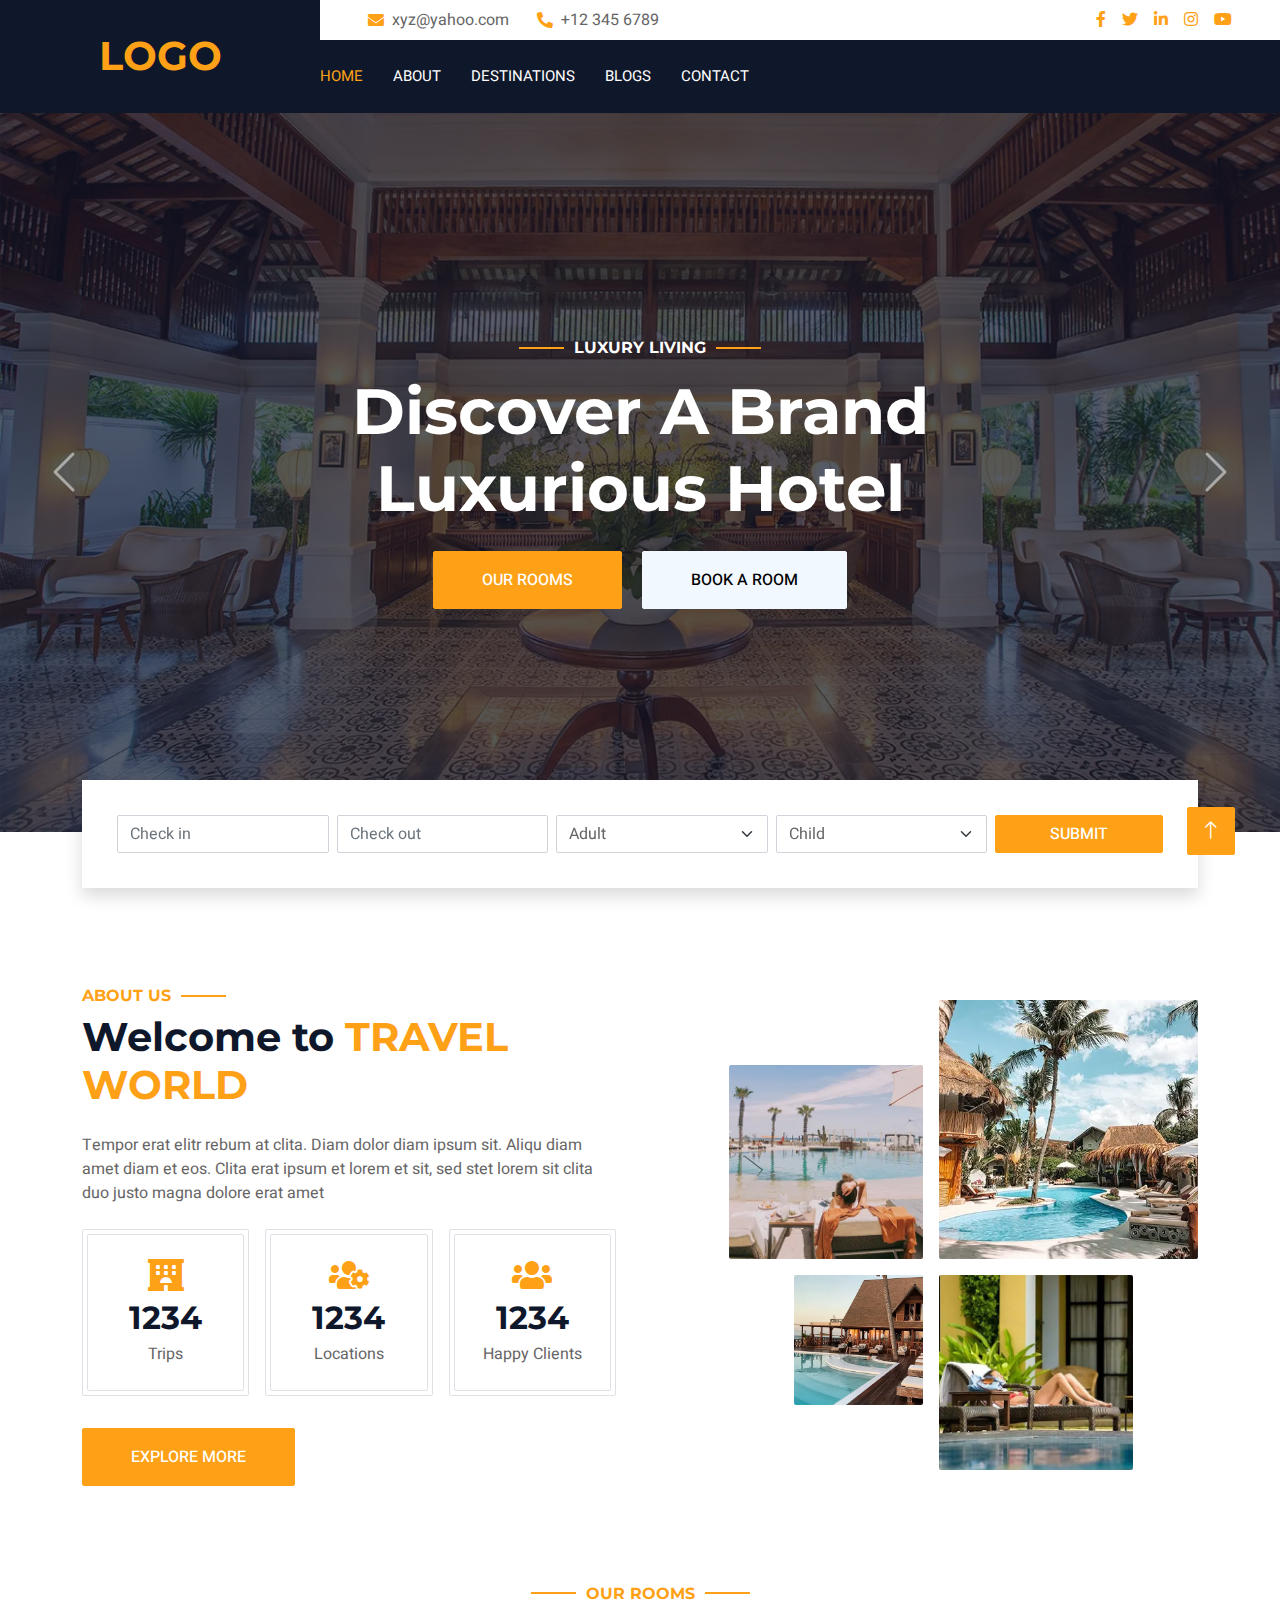
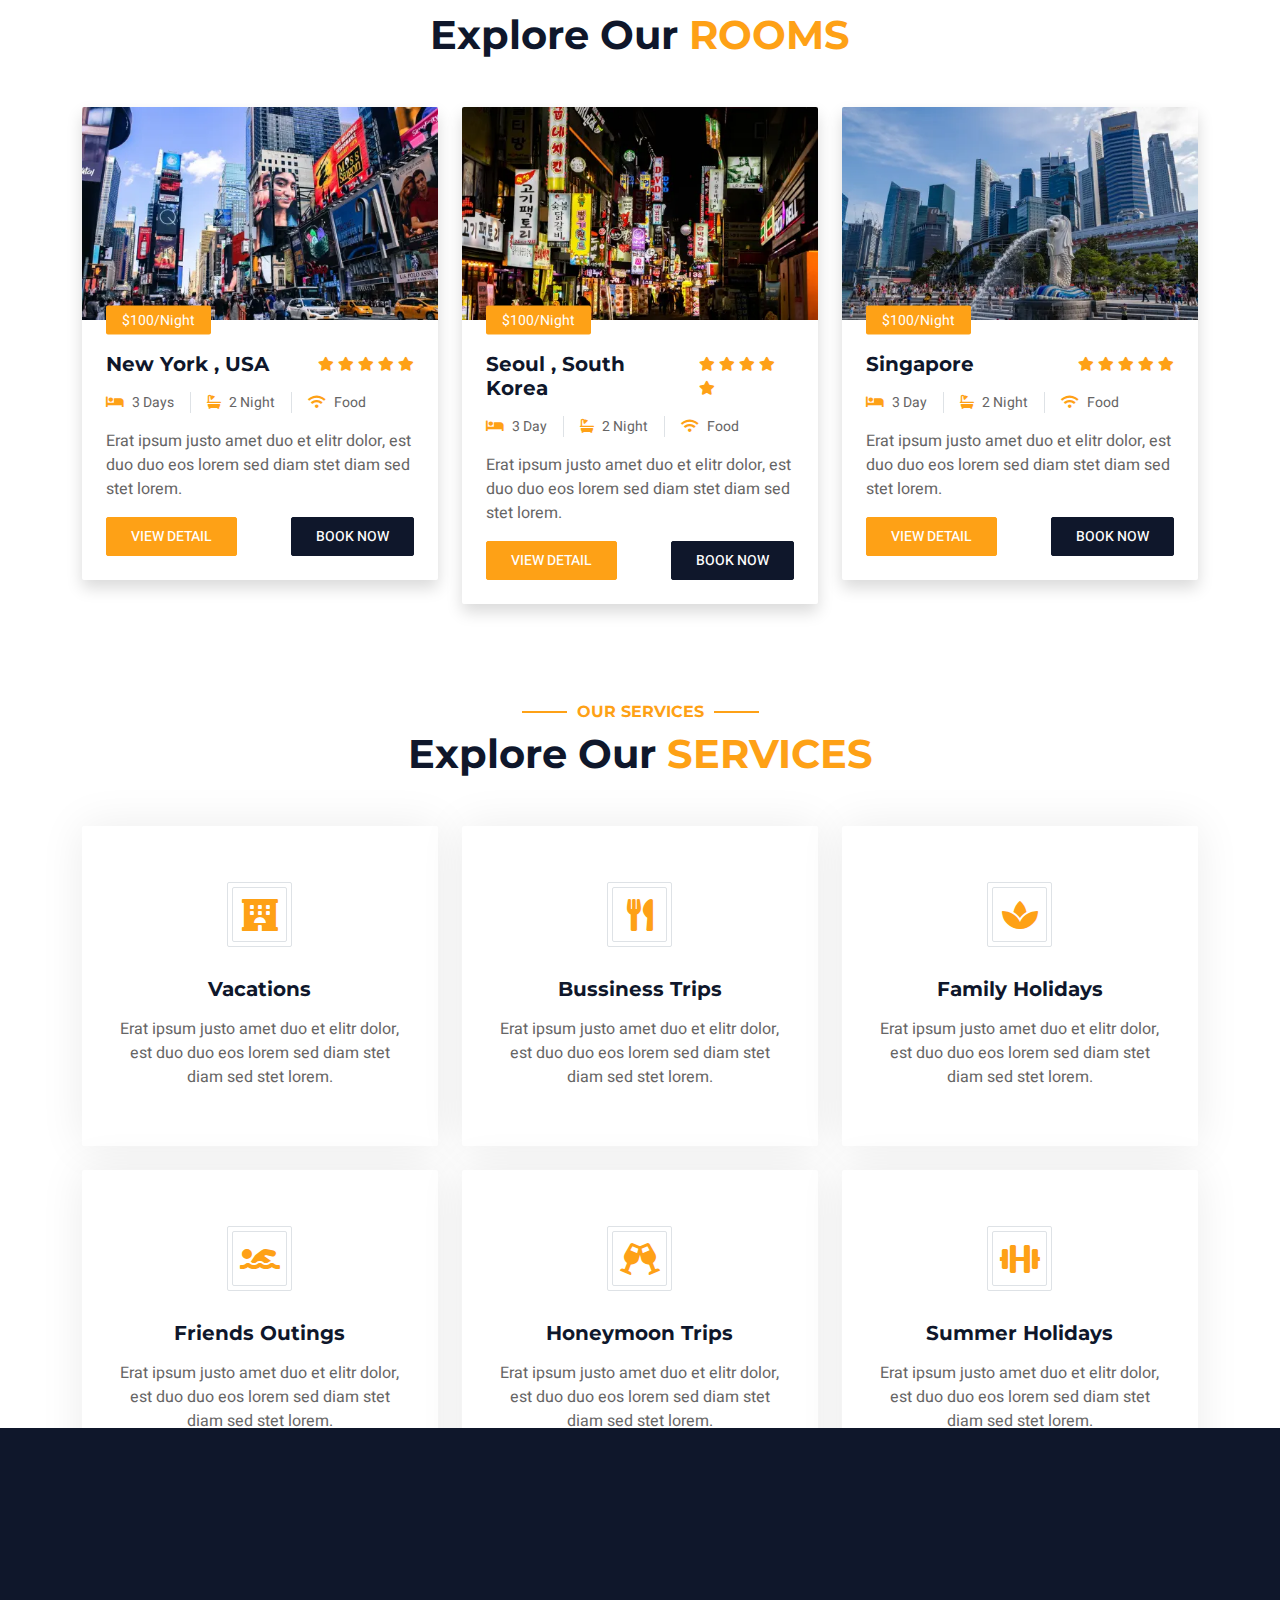
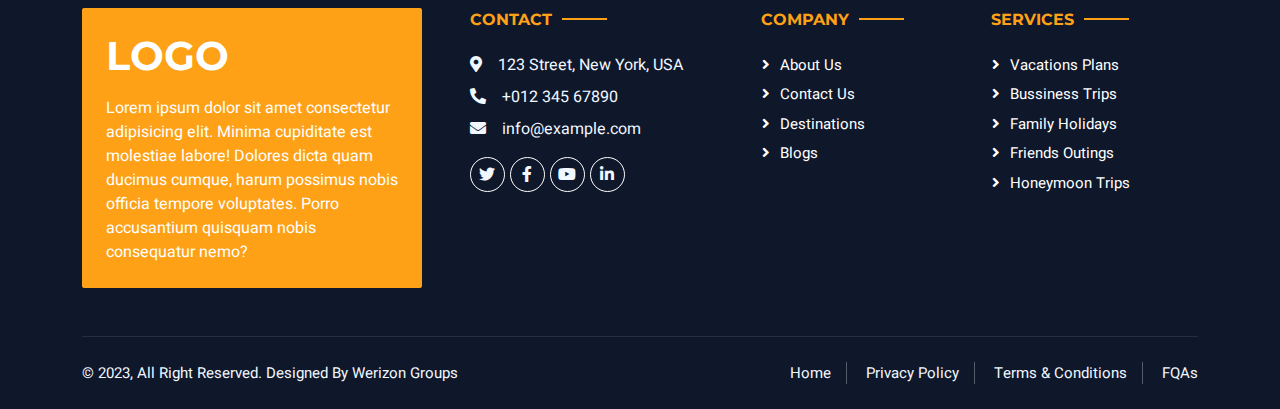
==== index.html @ a7e8c6c4 "Add files via upload" ====
<!DOCTYPE html>
<html lang="en">

<head>
    <meta charset="utf-8">
    <title>Travel-18</title>
    <meta content="width=device-width, initial-scale=1.0" name="viewport">
    <meta content="" name="keywords">
    <meta content="" name="description">

    <!-- Favicon -->
    <link href="img/favicon.ico" rel="icon">

    <!-- Google Web Fonts -->
    <link rel="preconnect" href="https://fonts.googleapis.com">
    <link rel="preconnect" href="https://fonts.gstatic.com" crossorigin>
    <link href="https://fonts.googleapis.com/css2?family=Heebo:wght@400;500;600;700&family=Montserrat:wght@400;500;600;700&display=swap" rel="stylesheet">  

    <!-- Icon Font Stylesheet -->
    <link href="https://cdnjs.cloudflare.com/ajax/libs/font-awesome/5.10.0/css/all.min.css" rel="stylesheet">
    <link href="https://cdn.jsdelivr.net/npm/bootstrap-icons@1.4.1/font/bootstrap-icons.css" rel="stylesheet">

    <!-- Libraries Stylesheet -->
    <!-- <link href="lib/animate/animate.min.css" rel="stylesheet">
    <link href="lib/owlcarousel/assets/owl.carousel.min.css" rel="stylesheet">
    <link href="lib/tempusdominus/css/tempusdominus-bootstrap-4.min.css" rel="stylesheet" /> -->

    <!-- Customized Bootstrap Stylesheet -->
    <link href="css/bootstrap.min.css" rel="stylesheet">

    <!-- Template Stylesheet -->
    <link href="css/style.css" rel="stylesheet">
</head>

<body>
    <div class="container-xxl bg-white p-0">
        <!-- Spinner Start -->
        <!-- <div id="spinner" class="show bg-white position-fixed translate-middle w-100 vh-100 top-50 start-50 d-flex align-items-center justify-content-center">
            <div class="spinner-border text-primary" style="width: 3rem; height: 3rem;" role="status">
                <span class="sr-only">Loading...</span>
            </div>
        </div> -->
        <!-- Spinner End -->

        <!-- Header Start -->
        <div class="container-fluid bg-dark px-0">
            <div class="row gx-0">
                <div class="col-lg-3 bg-dark d-none d-lg-block">
                    <a href="index.html" class="navbar-brand w-100 h-100 m-0 p-0 d-flex align-items-center justify-content-center">
                        <h1 class="m-0 text-primary text-uppercase">logo</h1>
                    </a>
                </div>
                <div class="col-lg-9">
                    <div class="row gx-0 bg-white d-none d-lg-flex">
                        <div class="col-lg-7 px-5 text-start">
                            <div class="h-100 d-inline-flex align-items-center py-2 me-4">
                                <i class="fa fa-envelope text-primary me-2"></i>
                                <p class="mb-0">xyz@yahoo.com</p>
                            </div>
                            <div class="h-100 d-inline-flex align-items-center py-2">
                                <i class="fa fa-phone-alt text-primary me-2"></i>
                                <p class="mb-0">+12 345 6789</p>
                            </div>
                        </div>
                        <div class="col-lg-5 px-5 text-end">
                            <div class="d-inline-flex align-items-center py-2">
                                <a class="me-3" href=""><i class="fab fa-facebook-f"></i></a>
                                <a class="me-3" href=""><i class="fab fa-twitter"></i></a>
                                <a class="me-3" href=""><i class="fab fa-linkedin-in"></i></a>
                                <a class="me-3" href=""><i class="fab fa-instagram"></i></a>
                                <a class="" href=""><i class="fab fa-youtube"></i></a>
                            </div>
                        </div>
                    </div>
                    <nav class="navbar navbar-expand-lg bg-dark navbar-dark p-3 p-lg-0">
                        <a href="index.html" class="navbar-brand d-block d-lg-none">
                            <h1 class="m-0 text-primary text-uppercase">Hotelier</h1>
                        </a>
                        <button type="button" class="navbar-toggler" data-bs-toggle="collapse" data-bs-target="#navbarCollapse">
                            <span class="navbar-toggler-icon"></span>
                        </button>
                        <div class="collapse navbar-collapse justify-content-between" id="navbarCollapse">
                            <div class="navbar-nav mr-auto py-0">
                                <a href="index.html" class="nav-item nav-link active">Home</a>
                                <a href="about.html" class="nav-item nav-link">About</a>
                                <a href="Destinations.html" class="nav-item nav-link">Destinations</a>
                                <a href="blogs.html" class="nav-item nav-link">Blogs</a>
                                
                                <a href="contact.html" class="nav-item nav-link">Contact</a>
                            </div>
                            
                        </div>
                    </nav>
                </div>
            </div>
        </div>
        <!-- Header End -->


        <!-- Carousel Start -->
        <div class="container-fluid p-0 mb-5">
            <div id="header-carousel" class="carousel slide" data-bs-ride="carousel">
                <div class="carousel-inner">
                    <div class="carousel-item active">
                        <img class="w-100" src="img/carousel-1.webp" alt="Image">
                        <div class="carousel-caption d-flex flex-column align-items-center justify-content-center">
                            <div class="p-3" style="max-width: 700px;">
                                <h6 class="section-title text-white text-uppercase mb-3 animated slideInDown">Luxury Living</h6>
                                <h1 class="display-3 text-white mb-4 animated slideInDown">Discover A Brand Luxurious Hotel</h1>
                                <a href="" class="btn btn-primary py-md-3 px-md-5 me-3 animated slideInLeft">Our Rooms</a>
                                <a href="" class="btn btn-light py-md-3 px-md-5 animated slideInRight">Book A Room</a>
                            </div>
                        </div>
                    </div>
                    <div class="carousel-item">
                        <img class="w-100" src="img/carousel-2.webp" alt="Image">
                        <div class="carousel-caption d-flex flex-column align-items-center justify-content-center">
                            <div class="p-3" style="max-width: 700px;">
                                <h6 class="section-title text-white text-uppercase mb-3 animated slideInDown">Luxury Living</h6>
                                <h1 class="display-3 text-white mb-4 animated slideInDown">Discover A Brand Luxurious Hotel</h1>
                                <a href="" class="btn btn-primary py-md-3 px-md-5 me-3 animated slideInLeft">Our Rooms</a>
                                <a href="" class="btn btn-light py-md-3 px-md-5 animated slideInRight">Book A Room</a>
                            </div>
                        </div>
                    </div>
                </div>
                <button class="carousel-control-prev" type="button" data-bs-target="#header-carousel"
                    data-bs-slide="prev">
                    <span class="carousel-control-prev-icon" aria-hidden="true"></span>
                    <span class="visually-hidden">Previous</span>
                </button>
                <button class="carousel-control-next" type="button" data-bs-target="#header-carousel"
                    data-bs-slide="next">
                    <span class="carousel-control-next-icon" aria-hidden="true"></span>
                    <span class="visually-hidden">Next</span>
                </button>
            </div>
        </div>
        <!-- Carousel End -->


        <!-- Booking Start -->
        <div class="container-fluid booking pb-5 wow fadeIn" data-wow-delay="0.1s">
            <div class="container">
                <div class="bg-white shadow" style="padding: 35px;">
                    <div class="row g-2">
                        <div class="col-md-10">
                            <div class="row g-2">
                                <div class="col-md-3">
                                    <div class="date" id="date1" data-target-input="nearest">
                                        <input type="text" class="form-control datetimepicker-input"
                                            placeholder="Check in" data-target="#date1" data-toggle="datetimepicker" />
                                    </div>
                                </div>
                                <div class="col-md-3">
                                    <div class="date" id="date2" data-target-input="nearest">
                                        <input type="text" class="form-control datetimepicker-input" placeholder="Check out" data-target="#date2" data-toggle="datetimepicker"/>
                                    </div>
                                </div>
                                <div class="col-md-3">
                                    <select class="form-select">
                                        <option selected>Adult</option>
                                        <option value="1">Adult 1</option>
                                        <option value="2">Adult 2</option>
                                        <option value="3">Adult 3</option>
                                    </select>
                                </div>
                                <div class="col-md-3">
                                    <select class="form-select">
                                        <option selected>Child</option>
                                        <option value="1">Child 1</option>
                                        <option value="2">Child 2</option>
                                        <option value="3">Child 3</option>
                                    </select>
                                </div>
                            </div>
                        </div>
                        <div class="col-md-2">
                            <button class="btn btn-primary w-100">Submit</button>
                        </div>
                    </div>
                </div>
            </div>
        </div>
        <!-- Booking End -->


        <!-- About Start -->
        <div class="container-xxl py-5">
            <div class="container">
                <div class="row g-5 align-items-center">
                    <div class="col-lg-6">
                        <h6 class="section-title text-start text-primary text-uppercase">About Us</h6>
                        <h1 class="mb-4">Welcome to <span class="text-primary text-uppercase">Travel World</span></h1>
                        <p class="mb-4">Tempor erat elitr rebum at clita. Diam dolor diam ipsum sit. Aliqu diam amet diam et eos. Clita erat ipsum et lorem et sit, sed stet lorem sit clita duo justo magna dolore erat amet</p>
                        <div class="row g-3 pb-4">
                            <div class="col-sm-4 wow fadeIn" data-wow-delay="0.1s">
                                <div class="border rounded p-1">
                                    <div class="border rounded text-center p-4">
                                        <i class="fa fa-hotel fa-2x text-primary mb-2"></i>
                                        <h2 class="mb-1" data-toggle="counter-up">1234</h2>
                                        <p class="mb-0">Trips</p>
                                    </div>
                                </div>
                            </div>
                            <div class="col-sm-4 wow fadeIn" data-wow-delay="0.3s">
                                <div class="border rounded p-1">
                                    <div class="border rounded text-center p-4">
                                        <i class="fa fa-users-cog fa-2x text-primary mb-2"></i>
                                        <h2 class="mb-1" data-toggle="counter-up">1234</h2>
                                        <p class="mb-0">Locations</p>
                                    </div>
                                </div>
                            </div>
                            <div class="col-sm-4 wow fadeIn" data-wow-delay="0.5s">
                                <div class="border rounded p-1">
                                    <div class="border rounded text-center p-4">
                                        <i class="fa fa-users fa-2x text-primary mb-2"></i>
                                        <h2 class="mb-1" data-toggle="counter-up">1234</h2>
                                        <p class="mb-0">Happy Clients</p>
                                    </div>
                                </div>
                            </div>
                        </div>
                        <a class="btn btn-primary py-3 px-5 mt-2" href="">Explore More</a>
                    </div>
                    <div class="col-lg-6">
                        <div class="row g-3">
                            <div class="col-6 text-end">
                                <img class="img-fluid rounded w-75 wow zoomIn" data-wow-delay="0.1s" src="img/about-1.webp" style="margin-top: 25%;">
                            </div>
                            <div class="col-6 text-start">
                                <img class="img-fluid rounded w-100 wow zoomIn" data-wow-delay="0.3s" src="img/about-2.webp">
                            </div>
                            <div class="col-6 text-end">
                                <img class="img-fluid rounded w-50 wow zoomIn" data-wow-delay="0.5s" src="img/about-3.webp">
                            </div>
                            <div class="col-6 text-start">
                                <img class="img-fluid rounded w-75 wow zoomIn" data-wow-delay="0.7s" src="img/about-4.webp">
                            </div>
                        </div>
                    </div>
                </div>
            </div>
        </div>
        <!-- About End -->


        <!-- Room Start -->
        <div class="container-xxl py-5">
            <div class="container">
                <div class="text-center wow fadeInUp" data-wow-delay="0.1s">
                    <h6 class="section-title text-center text-primary text-uppercase">Our Rooms</h6>
                    <h1 class="mb-5">Explore Our <span class="text-primary text-uppercase">Rooms</span></h1>
                </div>
                <div class="row g-4">
                    <div class="col-lg-4 col-md-6 wow fadeInUp" data-wow-delay="0.1s">
                        <div class="room-item shadow rounded overflow-hidden">
                            <div class="position-relative">
                                <img class="img-fluid" src="img/new-york.webp" alt="">
                                <small class="position-absolute start-0 top-100 translate-middle-y bg-primary text-white rounded py-1 px-3 ms-4">$100/Night</small>
                            </div>
                            <div class="p-4 mt-2">
                                <div class="d-flex justify-content-between mb-3">
                                    <h5 class="mb-0">New York , USA</h5>
                                    <div class="ps-2">
                                        <small class="fa fa-star text-primary"></small>
                                        <small class="fa fa-star text-primary"></small>
                                        <small class="fa fa-star text-primary"></small>
                                        <small class="fa fa-star text-primary"></small>
                                        <small class="fa fa-star text-primary"></small>
                                    </div>
                                </div>
                                <div class="d-flex mb-3">
                                    <small class="border-end me-3 pe-3"><i class="fa fa-bed text-primary me-2"></i>3 Days</small>
                                    <small class="border-end me-3 pe-3"><i class="fa fa-bath text-primary me-2"></i>2 Night</small>
                                    <small><i class="fa fa-wifi text-primary me-2"></i>Food</small>
                                </div>
                                <p class="text-body mb-3">Erat ipsum justo amet duo et elitr dolor, est duo duo eos lorem sed diam stet diam sed stet lorem.</p>
                                <div class="d-flex justify-content-between">
                                    <a class="btn btn-sm btn-primary rounded py-2 px-4" href="">View Detail</a>
                                    <a class="btn btn-sm btn-dark rounded py-2 px-4" href="">Book Now</a>
                                </div>
                            </div>
                        </div>
                    </div>
                    <div class="col-lg-4 col-md-6 wow fadeInUp" data-wow-delay="0.3s">
                        <div class="room-item shadow rounded overflow-hidden">
                            <div class="position-relative">
                                <img class="img-fluid" src="img/seoul.webp" alt="">
                                <small class="position-absolute start-0 top-100 translate-middle-y bg-primary text-white rounded py-1 px-3 ms-4">$100/Night</small>
                            </div>
                            <div class="p-4 mt-2">
                                <div class="d-flex justify-content-between mb-3">
                                    <h5 class="mb-0">Seoul , South Korea</h5>
                                    <div class="ps-2">
                                        <small class="fa fa-star text-primary"></small>
                                        <small class="fa fa-star text-primary"></small>
                                        <small class="fa fa-star text-primary"></small>
                                        <small class="fa fa-star text-primary"></small>
                                        <small class="fa fa-star text-primary"></small>
                                    </div>
                                </div>
                                <div class="d-flex mb-3">
                                    <small class="border-end me-3 pe-3"><i class="fa fa-bed text-primary me-2"></i>3 Day</small>
                                    <small class="border-end me-3 pe-3"><i class="fa fa-bath text-primary me-2"></i>2 Night</small>
                                    <small><i class="fa fa-wifi text-primary me-2"></i>Food</small>
                                </div>
                                <p class="text-body mb-3">Erat ipsum justo amet duo et elitr dolor, est duo duo eos lorem sed diam stet diam sed stet lorem.</p>
                                <div class="d-flex justify-content-between">
                                    <a class="btn btn-sm btn-primary rounded py-2 px-4" href="">View Detail</a>
                                    <a class="btn btn-sm btn-dark rounded py-2 px-4" href="">Book Now</a>
                                </div>
                            </div>
                        </div>
                    </div>
                    <div class="col-lg-4 col-md-6 wow fadeInUp" data-wow-delay="0.6s">
                        <div class="room-item shadow rounded overflow-hidden">
                            <div class="position-relative">
                                <img class="img-fluid" src="img/singapore.webp" alt="">
                                <small class="position-absolute start-0 top-100 translate-middle-y bg-primary text-white rounded py-1 px-3 ms-4">$100/Night</small>
                            </div>
                            <div class="p-4 mt-2">
                                <div class="d-flex justify-content-between mb-3">
                                    <h5 class="mb-0">Singapore</h5>
                                    <div class="ps-2">
                                        <small class="fa fa-star text-primary"></small>
                                        <small class="fa fa-star text-primary"></small>
                                        <small class="fa fa-star text-primary"></small>
                                        <small class="fa fa-star text-primary"></small>
                                        <small class="fa fa-star text-primary"></small>
                                    </div>
                                </div>
                                <div class="d-flex mb-3">
                                    <small class="border-end me-3 pe-3"><i class="fa fa-bed text-primary me-2"></i>3 Day</small>
                                    <small class="border-end me-3 pe-3"><i class="fa fa-bath text-primary me-2"></i>2 Night</small>
                                    <small><i class="fa fa-wifi text-primary me-2"></i>Food</small>
                                </div>
                                <p class="text-body mb-3">Erat ipsum justo amet duo et elitr dolor, est duo duo eos lorem sed diam stet diam sed stet lorem.</p>
                                <div class="d-flex justify-content-between">
                                    <a class="btn btn-sm btn-primary rounded py-2 px-4" href="">View Detail</a>
                                    <a class="btn btn-sm btn-dark rounded py-2 px-4" href="">Book Now</a>
                                </div>
                            </div>
                        </div>
                    </div>
                </div>
            </div>
        </div>
        <!-- Room End -->


        <!-- Video Start -->
        <!-- <div class="container-xxl py-5 px-0 wow zoomIn" data-wow-delay="0.1s">
            <div class="row g-0">
                <div class="col-md-6 bg-dark d-flex align-items-center">
                    <div class="p-5">
                        <h6 class="section-title text-start text-white text-uppercase mb-3">Luxury Living</h6>
                        <h1 class="text-white mb-4">Discover A Brand Luxurious Hotel</h1>
                        <p class="text-white mb-4">Tempor erat elitr rebum at clita. Diam dolor diam ipsum sit. Aliqu diam amet diam et eos. Clita erat ipsum et lorem et sit, sed stet lorem sit clita duo justo magna dolore erat amet</p>
                        <a href="" class="btn btn-primary py-md-3 px-md-5 me-3">Our Rooms</a>
                        <a href="" class="btn btn-light py-md-3 px-md-5">Book A Room</a>
                    </div>
                </div>
                <div class="col-md-6">
                    <div class="video">
                        <button type="button" class="btn-play" data-bs-toggle="modal" data-src="https://www.youtube.com/embed/DWRcNpR6Kdc" data-bs-target="#videoModal">
                            <span></span>
                        </button>
                    </div>
                </div>
            </div>
        </div> -->

        <!-- <div class="modal fade" id="videoModal" tabindex="-1" aria-labelledby="exampleModalLabel" aria-hidden="true">
            <div class="modal-dialog">
                <div class="modal-content rounded-0">
                    <div class="modal-header">
                        <h5 class="modal-title" id="exampleModalLabel">Youtube Video</h5>
                        <button type="button" class="btn-close" data-bs-dismiss="modal" aria-label="Close"></button>
                    </div>
                    <div class="modal-body">
                        16:9 aspect ratio
                        <div class="ratio ratio-16x9">
                            <iframe class="embed-responsive-item" src="" id="video" allowfullscreen allowscriptaccess="always"
                                allow="autoplay"></iframe>
                        </div>
                    </div>
                </div>
            </div>
        </div> -->
        <!-- Video Start -->


        <!-- Service Start -->
        <div class="container-xxl py-5">
            <div class="container">
                <div class="text-center wow fadeInUp" data-wow-delay="0.1s">
                    <h6 class="section-title text-center text-primary text-uppercase">Our Services</h6>
                    <h1 class="mb-5">Explore Our <span class="text-primary text-uppercase">Services</span></h1>
                </div>
                <div class="row g-4">
                    <div class="col-lg-4 col-md-6 wow fadeInUp" data-wow-delay="0.1s">
                        <a class="service-item rounded" href="">
                            <div class="service-icon bg-transparent border rounded p-1">
                                <div class="w-100 h-100 border rounded d-flex align-items-center justify-content-center">
                                    <i class="fa fa-hotel fa-2x text-primary"></i>
                                </div>
                            </div>
                            <h5 class="mb-3">Vacations</h5>
                            <p class="text-body mb-0">Erat ipsum justo amet duo et elitr dolor, est duo duo eos lorem sed diam stet diam sed stet lorem.</p>
                        </a>
                    </div>
                    <div class="col-lg-4 col-md-6 wow fadeInUp" data-wow-delay="0.2s">
                        <a class="service-item rounded" href="">
                            <div class="service-icon bg-transparent border rounded p-1">
                                <div class="w-100 h-100 border rounded d-flex align-items-center justify-content-center">
                                    <i class="fa fa-utensils fa-2x text-primary"></i>
                                </div>
                            </div>
                            <h5 class="mb-3">Bussiness Trips</h5>
                            <p class="text-body mb-0">Erat ipsum justo amet duo et elitr dolor, est duo duo eos lorem sed diam stet diam sed stet lorem.</p>
                        </a>
                    </div>
                    <div class="col-lg-4 col-md-6 wow fadeInUp" data-wow-delay="0.3s">
                        <a class="service-item rounded" href="">
                            <div class="service-icon bg-transparent border rounded p-1">
                                <div class="w-100 h-100 border rounded d-flex align-items-center justify-content-center">
                                    <i class="fa fa-spa fa-2x text-primary"></i>
                                </div>
                            </div>
                            <h5 class="mb-3">Family Holidays</h5>
                            <p class="text-body mb-0">Erat ipsum justo amet duo et elitr dolor, est duo duo eos lorem sed diam stet diam sed stet lorem.</p>
                        </a>
                    </div>
                    <div class="col-lg-4 col-md-6 wow fadeInUp" data-wow-delay="0.4s">
                        <a class="service-item rounded" href="">
                            <div class="service-icon bg-transparent border rounded p-1">
                                <div class="w-100 h-100 border rounded d-flex align-items-center justify-content-center">
                                    <i class="fa fa-swimmer fa-2x text-primary"></i>
                                </div>
                            </div>
                            <h5 class="mb-3">Friends Outings</h5>
                            <p class="text-body mb-0">Erat ipsum justo amet duo et elitr dolor, est duo duo eos lorem sed diam stet diam sed stet lorem.</p>
                        </a>
                    </div>
                    <div class="col-lg-4 col-md-6 wow fadeInUp" data-wow-delay="0.5s">
                        <a class="service-item rounded" href="">
                            <div class="service-icon bg-transparent border rounded p-1">
                                <div class="w-100 h-100 border rounded d-flex align-items-center justify-content-center">
                                    <i class="fa fa-glass-cheers fa-2x text-primary"></i>
                                </div>
                            </div>
                            <h5 class="mb-3">Honeymoon Trips</h5>
                            <p class="text-body mb-0">Erat ipsum justo amet duo et elitr dolor, est duo duo eos lorem sed diam stet diam sed stet lorem.</p>
                        </a>
                    </div>
                    <div class="col-lg-4 col-md-6 wow fadeInUp" data-wow-delay="0.6s">
                        <a class="service-item rounded" href="">
                            <div class="service-icon bg-transparent border rounded p-1">
                                <div class="w-100 h-100 border rounded d-flex align-items-center justify-content-center">
                                    <i class="fa fa-dumbbell fa-2x text-primary"></i>
                                </div>
                            </div>
                            <h5 class="mb-3">Summer Holidays</h5>
                            <p class="text-body mb-0">Erat ipsum justo amet duo et elitr dolor, est duo duo eos lorem sed diam stet diam sed stet lorem.</p>
                        </a>
                    </div>
                </div>
            </div>
        </div>
        <!-- Service End -->


        <!-- Testimonial Start -->
        <!-- <div class="container-xxl testimonial my-5 py-5 bg-dark wow zoomIn" data-wow-delay="0.1s">
            <div class="container">
                <div class="owl-carousel testimonial-carousel py-5">
                    <div class="testimonial-item position-relative bg-white rounded overflow-hidden">
                        <p>Tempor stet labore dolor clita stet diam amet ipsum dolor duo ipsum rebum stet dolor amet diam stet. Est stet ea lorem amet est kasd kasd et erat magna eos</p>
                        <div class="d-flex align-items-center">
                            <img class="img-fluid flex-shrink-0 rounded" src="img/testimonial-1.jpg" style="width: 45px; height: 45px;">
                            <div class="ps-3">
                                <h6 class="fw-bold mb-1">Client Name</h6>
                                <small>Profession</small>
                            </div>
                        </div>
                        <i class="fa fa-quote-right fa-3x text-primary position-absolute end-0 bottom-0 me-4 mb-n1"></i>
                    </div>
                    <div class="testimonial-item position-relative bg-white rounded overflow-hidden">
                        <p>Tempor stet labore dolor clita stet diam amet ipsum dolor duo ipsum rebum stet dolor amet diam stet. Est stet ea lorem amet est kasd kasd et erat magna eos</p>
                        <div class="d-flex align-items-center">
                            <img class="img-fluid flex-shrink-0 rounded" src="img/testimonial-2.jpg" style="width: 45px; height: 45px;">
                            <div class="ps-3">
                                <h6 class="fw-bold mb-1">Client Name</h6>
                                <small>Profession</small>
                            </div>
                        </div>
                        <i class="fa fa-quote-right fa-3x text-primary position-absolute end-0 bottom-0 me-4 mb-n1"></i>
                    </div>
                    <div class="testimonial-item position-relative bg-white rounded overflow-hidden">
                        <p>Tempor stet labore dolor clita stet diam amet ipsum dolor duo ipsum rebum stet dolor amet diam stet. Est stet ea lorem amet est kasd kasd et erat magna eos</p>
                        <div class="d-flex align-items-center">
                            <img class="img-fluid flex-shrink-0 rounded" src="img/testimonial-3.jpg" style="width: 45px; height: 45px;">
                            <div class="ps-3">
                                <h6 class="fw-bold mb-1">Client Name</h6>
                                <small>Profession</small>
                            </div>
                        </div>
                        <i class="fa fa-quote-right fa-3x text-primary position-absolute end-0 bottom-0 me-4 mb-n1"></i>
                    </div>
                </div>
            </div>
        </div> -->
        <!-- Testimonial End -->


        <!-- Team Start -->
        <!-- <div class="container-xxl py-5">
            <div class="container">
                <div class="text-center wow fadeInUp" data-wow-delay="0.1s">
                    <h6 class="section-title text-center text-primary text-uppercase">Our Team</h6>
                    <h1 class="mb-5">Explore Our <span class="text-primary text-uppercase">Staffs</span></h1>
                </div>
                <div class="row g-4">
                    <div class="col-lg-3 col-md-6 wow fadeInUp" data-wow-delay="0.1s">
                        <div class="rounded shadow overflow-hidden">
                            <div class="position-relative">
                                <img class="img-fluid" src="img/team-1.jpg" alt="">
                                <div class="position-absolute start-50 top-100 translate-middle d-flex align-items-center">
                                    <a class="btn btn-square btn-primary mx-1" href=""><i class="fab fa-facebook-f"></i></a>
                                    <a class="btn btn-square btn-primary mx-1" href=""><i class="fab fa-twitter"></i></a>
                                    <a class="btn btn-square btn-primary mx-1" href=""><i class="fab fa-instagram"></i></a>
                                </div>
                            </div>
                            <div class="text-center p-4 mt-3">
                                <h5 class="fw-bold mb-0">Full Name</h5>
                                <small>Designation</small>
                            </div>
                        </div>
                    </div>
                    <div class="col-lg-3 col-md-6 wow fadeInUp" data-wow-delay="0.3s">
                        <div class="rounded shadow overflow-hidden">
                            <div class="position-relative">
                                <img class="img-fluid" src="img/team-2.jpg" alt="">
                                <div class="position-absolute start-50 top-100 translate-middle d-flex align-items-center">
                                    <a class="btn btn-square btn-primary mx-1" href=""><i class="fab fa-facebook-f"></i></a>
                                    <a class="btn btn-square btn-primary mx-1" href=""><i class="fab fa-twitter"></i></a>
                                    <a class="btn btn-square btn-primary mx-1" href=""><i class="fab fa-instagram"></i></a>
                                </div>
                            </div>
                            <div class="text-center p-4 mt-3">
                                <h5 class="fw-bold mb-0">Full Name</h5>
                                <small>Designation</small>
                            </div>
                        </div>
                    </div>
                    <div class="col-lg-3 col-md-6 wow fadeInUp" data-wow-delay="0.5s">
                        <div class="rounded shadow overflow-hidden">
                            <div class="position-relative">
                                <img class="img-fluid" src="img/team-3.jpg" alt="">
                                <div class="position-absolute start-50 top-100 translate-middle d-flex align-items-center">
                                    <a class="btn btn-square btn-primary mx-1" href=""><i class="fab fa-facebook-f"></i></a>
                                    <a class="btn btn-square btn-primary mx-1" href=""><i class="fab fa-twitter"></i></a>
                                    <a class="btn btn-square btn-primary mx-1" href=""><i class="fab fa-instagram"></i></a>
                                </div>
                            </div>
                            <div class="text-center p-4 mt-3">
                                <h5 class="fw-bold mb-0">Full Name</h5>
                                <small>Designation</small>
                            </div>
                        </div>
                    </div>
                    <div class="col-lg-3 col-md-6 wow fadeInUp" data-wow-delay="0.7s">
                        <div class="rounded shadow overflow-hidden">
                            <div class="position-relative">
                                <img class="img-fluid" src="img/team-4.jpg" alt="">
                                <div class="position-absolute start-50 top-100 translate-middle d-flex align-items-center">
                                    <a class="btn btn-square btn-primary mx-1" href=""><i class="fab fa-facebook-f"></i></a>
                                    <a class="btn btn-square btn-primary mx-1" href=""><i class="fab fa-twitter"></i></a>
                                    <a class="btn btn-square btn-primary mx-1" href=""><i class="fab fa-instagram"></i></a>
                                </div>
                            </div>
                            <div class="text-center p-4 mt-3">
                                <h5 class="fw-bold mb-0">Full Name</h5>
                                <small>Designation</small>
                            </div>
                        </div>
                    </div>
                </div>
            </div>
        </div> -->
        <!-- Team End -->


        <!-- Newsletter Start -->
        <!-- <div class="container newsletter mt-5 wow fadeIn" data-wow-delay="0.1s">
            <div class="row justify-content-center">
                <div class="col-lg-10 border rounded p-1">
                    <div class="border rounded text-center p-1">
                        <div class="bg-white rounded text-center p-5">
                            <h4 class="mb-4">Subscribe Our <span class="text-primary text-uppercase">Newsletter</span></h4>
                            <div class="position-relative mx-auto" style="max-width: 400px;">
                                <input class="form-control w-100 py-3 ps-4 pe-5" type="text" placeholder="Enter your email">
                                <button type="button" class="btn btn-primary py-2 px-3 position-absolute top-0 end-0 mt-2 me-2">Submit</button>
                            </div>
                        </div>
                    </div>
                </div>
            </div>
        </div> -->
        <!-- Newsletter Start -->
        

        <!-- Footer Start -->
        <div class="container-fluid bg-dark text-light footer wow fadeIn" data-wow-delay="0.1s">
            <div class="container pb-5">
                <div class="row g-5">
                    <div class="col-md-6 col-lg-4">
                        <div class="bg-primary rounded p-4">
                            <a href="index.html"><h1 class="text-white text-uppercase mb-3">Logo</h1></a>
                            <p class="text-white mb-0">
								Lorem ipsum dolor sit amet consectetur adipisicing elit. Minima cupiditate est molestiae labore! Dolores dicta quam ducimus cumque, harum possimus nobis officia tempore voluptates. Porro accusantium quisquam nobis consequatur nemo?
							</p>
                        </div>
                    </div>
                    <div class="col-md-6 col-lg-3">
                        <h6 class="section-title text-start text-primary text-uppercase mb-4">Contact</h6>
                        <p class="mb-2"><i class="fa fa-map-marker-alt me-3"></i>123 Street, New York, USA</p>
                        <p class="mb-2"><i class="fa fa-phone-alt me-3"></i>+012 345 67890</p>
                        <p class="mb-2"><i class="fa fa-envelope me-3"></i>info@example.com</p>
                        <div class="d-flex pt-2">
                            <a class="btn btn-outline-light btn-social" href=""><i class="fab fa-twitter"></i></a>
                            <a class="btn btn-outline-light btn-social" href=""><i class="fab fa-facebook-f"></i></a>
                            <a class="btn btn-outline-light btn-social" href=""><i class="fab fa-youtube"></i></a>
                            <a class="btn btn-outline-light btn-social" href=""><i class="fab fa-linkedin-in"></i></a>
                        </div>
                    </div>
                    <div class="col-lg-5 col-md-12">
                        <div class="row gy-5 g-4">
                            <div class="col-md-6">
                                <h6 class="section-title text-start text-primary text-uppercase mb-4">Company</h6>
                                <a class="btn btn-link" href="">About Us</a>
                                <a class="btn btn-link" href="">Contact Us</a>
                                <a class="btn btn-link" href="">Destinations</a>
                                <a class="btn btn-link" href="">Blogs</a>
                            </div>
                            <div class="col-md-6">
                                <h6 class="section-title text-start text-primary text-uppercase mb-4">Services</h6>
                                <a class="btn btn-link" href="">Vacations Plans</a>
                                <a class="btn btn-link" href="">Bussiness Trips</a>
                                <a class="btn btn-link" href="">Family Holidays</a>
                                <a class="btn btn-link" href="">Friends Outings</a>
                                <a class="btn btn-link" href="">Honeymoon Trips</a>
                            </div>
                        </div>
                    </div>
                </div>
            </div>
            <div class="container">
                <div class="copyright">
                    <div class="row">
                        <div class="col-md-6 text-center text-md-start mb-3 mb-md-0">
                            &copy; 2023, All Right Reserved. 
							
							
							Designed By Werizon Groups
                        </div>
                        <div class="col-md-6 text-center text-md-end">
                            <div class="footer-menu">
                                <a href="">Home</a>
                                <a href="">Privacy Policy</a>
                                <a href="">Terms & Conditions</a>
                                <a href="">FQAs</a>
                            </div>
                        </div>
                    </div>
                </div>
            </div>
        </div>
        <!-- Footer End -->


        <!-- Back to Top -->
        <a href="#" class="btn btn-lg btn-primary btn-lg-square back-to-top"><i class="bi bi-arrow-up"></i></a>
    </div>

    <!-- JavaScript Libraries -->
    <script src="https://code.jquery.com/jquery-3.4.1.min.js"></script>
    <script src="https://cdn.jsdelivr.net/npm/bootstrap@5.0.0/dist/js/bootstrap.bundle.min.js"></script>
    <script src="lib/wow/wow.min.js"></script>
    <script src="lib/easing/easing.min.js"></script>
    <script src="lib/waypoints/waypoints.min.js"></script>
    <script src="lib/counterup/counterup.min.js"></script>
    <script src="lib/owlcarousel/owl.carousel.min.js"></script>
    <script src="lib/tempusdominus/js/moment.min.js"></script>
    <script src="lib/tempusdominus/js/moment-timezone.min.js"></script>
    <script src="lib/tempusdominus/js/tempusdominus-bootstrap-4.min.js"></script>

    <!-- Template Javascript -->
    <script src="js/main.js"></script>
</body>

</html>
---- css/style.css ----
:root {
    --primary: #FEA116;
    --light: #F1F8FF;
    --dark: #0F172B;
}

.fw-medium {
    font-weight: 500 !important;
}

.fw-semi-bold {
    font-weight: 600 !important;
}

.back-to-top {
    position: fixed;
    display: none;
    right: 45px;
    bottom: 45px;
    z-index: 99;
}


/*** Spinner ***/
#spinner {
    opacity: 0;
    visibility: hidden;
    transition: opacity .5s ease-out, visibility 0s linear .5s;
    z-index: 99999;
}

#spinner.show {
    transition: opacity .5s ease-out, visibility 0s linear 0s;
    visibility: visible;
    opacity: 1;
}


/*** Button ***/
.btn {
    font-weight: 500;
    text-transform: uppercase;
    transition: .5s;
}

.btn.btn-primary,
.btn.btn-secondary {
    color: #FFFFFF;
}

.btn-square {
    width: 38px;
    height: 38px;
}

.btn-sm-square {
    width: 32px;
    height: 32px;
}

.btn-lg-square {
    width: 48px;
    height: 48px;
}

.btn-square,
.btn-sm-square,
.btn-lg-square {
    padding: 0;
    display: flex;
    align-items: center;
    justify-content: center;
    font-weight: normal;
    border-radius: 2px;
}


/*** Navbar ***/
.navbar-dark .navbar-nav .nav-link {
    margin-right: 30px;
    padding: 25px 0;
    color: #FFFFFF;
    font-size: 15px;
    text-transform: uppercase;
    outline: none;
}

.navbar-dark .navbar-nav .nav-link:hover,
.navbar-dark .navbar-nav .nav-link.active {
    color: var(--primary);
}

@media (max-width: 991.98px) {
    .navbar-dark .navbar-nav .nav-link  {
        margin-right: 0;
        padding: 10px 0;
    }
}


/*** Header ***/
.carousel-caption {
    top: 0;
    left: 0;
    right: 0;
    bottom: 0;
    background: rgba(15, 23, 43, .7);
    z-index: 1;
}

.carousel-control-prev,
.carousel-control-next {
    width: 10%;
}

.carousel-control-prev-icon,
.carousel-control-next-icon {
    width: 3rem;
    height: 3rem;
}

@media (max-width: 768px) {
    #header-carousel .carousel-item {
        position: relative;
        min-height: 450px;
    }
    
    #header-carousel .carousel-item img {
        position: absolute;
        width: 100%;
        height: 100%;
        object-fit: cover;
    }
}

.page-header {
    background-position: center center;
    background-repeat: no-repeat;
    background-size: cover;
}

.page-header-inner {
    background: rgba(15, 23, 43, .7);
}

.breadcrumb-item + .breadcrumb-item::before {
    color: var(--light);
}

.booking {
    position: relative;
    margin-top: -100px !important;
    z-index: 1;
}


/*** Section Title ***/
.section-title {
    position: relative;
    display: inline-block;
}

.section-title::before {
    position: absolute;
    content: "";
    width: 45px;
    height: 2px;
    top: 50%;
    left: -55px;
    margin-top: -1px;
    background: var(--primary);
}

.section-title::after {
    position: absolute;
    content: "";
    width: 45px;
    height: 2px;
    top: 50%;
    right: -55px;
    margin-top: -1px;
    background: var(--primary);
}

.section-title.text-start::before,
.section-title.text-end::after {
    display: none;
}


/*** Service ***/
.service-item {
    height: 320px;
    padding: 30px;
    display: flex;
    flex-direction: column;
    justify-content: center;
    text-align: center;
    background: #FFFFFF;
    box-shadow: 0 0 45px rgba(0, 0, 0, .08);
    transition: .5s;
}

.service-item:hover {
    background: var(--primary);
}

.service-item .service-icon {
    margin: 0 auto 30px auto;
    width: 65px;
    height: 65px;
    transition: .5s;
}

.service-item i,
.service-item h5,
.service-item p {
    transition: .5s;
}

.service-item:hover i,
.service-item:hover h5,
.service-item:hover p {
    color: #FFFFFF !important;
}


/*** Youtube Video ***/
.video {
    position: relative;
    height: 100%;
    min-height: 500px;
    background: linear-gradient(rgba(15, 23, 43, .1), rgba(15, 23, 43, .1)), url(../img/video.jpg);
    background-position: center center;
    background-repeat: no-repeat;
    background-size: cover;
}

.video .btn-play {
    position: absolute;
    z-index: 3;
    top: 50%;
    left: 50%;
    transform: translateX(-50%) translateY(-50%);
    box-sizing: content-box;
    display: block;
    width: 32px;
    height: 44px;
    border-radius: 50%;
    border: none;
    outline: none;
    padding: 18px 20px 18px 28px;
}

.video .btn-play:before {
    content: "";
    position: absolute;
    z-index: 0;
    left: 50%;
    top: 50%;
    transform: translateX(-50%) translateY(-50%);
    display: block;
    width: 100px;
    height: 100px;
    background: var(--primary);
    border-radius: 50%;
    animation: pulse-border 1500ms ease-out infinite;
}

.video .btn-play:after {
    content: "";
    position: absolute;
    z-index: 1;
    left: 50%;
    top: 50%;
    transform: translateX(-50%) translateY(-50%);
    display: block;
    width: 100px;
    height: 100px;
    background: var(--primary);
    border-radius: 50%;
    transition: all 200ms;
}

.video .btn-play img {
    position: relative;
    z-index: 3;
    max-width: 100%;
    width: auto;
    height: auto;
}

.video .btn-play span {
    display: block;
    position: relative;
    z-index: 3;
    width: 0;
    height: 0;
    border-left: 32px solid var(--dark);
    border-top: 22px solid transparent;
    border-bottom: 22px solid transparent;
}

@keyframes pulse-border {
    0% {
        transform: translateX(-50%) translateY(-50%) translateZ(0) scale(1);
        opacity: 1;
    }

    100% {
        transform: translateX(-50%) translateY(-50%) translateZ(0) scale(1.5);
        opacity: 0;
    }
}

#videoModal {
    z-index: 99999;
}

#videoModal .modal-dialog {
    position: relative;
    max-width: 800px;
    margin: 60px auto 0 auto;
}

#videoModal .modal-body {
    position: relative;
    padding: 0px;
}

#videoModal .close {
    position: absolute;
    width: 30px;
    height: 30px;
    right: 0px;
    top: -30px;
    z-index: 999;
    font-size: 30px;
    font-weight: normal;
    color: #FFFFFF;
    background: #000000;
    opacity: 1;
}


/*** Testimonial ***/
.testimonial {
    background: linear-gradient(rgba(15, 23, 43, .7), rgba(15, 23, 43, .7)), url(../img/carousel-2.jpg);
    background-position: center center;
    background-repeat: no-repeat;
    background-size: cover;
}

.testimonial-carousel {
    padding-left: 65px;
    padding-right: 65px;
}

.testimonial-carousel .testimonial-item {
    padding: 30px;
}

.testimonial-carousel .owl-nav {
    position: absolute;
    width: 100%;
    height: 40px;
    top: calc(50% - 20px);
    left: 0;
    display: flex;
    justify-content: space-between;
    z-index: 1;
}

.testimonial-carousel .owl-nav .owl-prev,
.testimonial-carousel .owl-nav .owl-next {
    position: relative;
    width: 40px;
    height: 40px;
    display: flex;
    align-items: center;
    justify-content: center;
    color: #FFFFFF;
    background: var(--primary);
    border-radius: 2px;
    font-size: 18px;
    transition: .5s;
}

.testimonial-carousel .owl-nav .owl-prev:hover,
.testimonial-carousel .owl-nav .owl-next:hover {
    color: var(--primary);
    background: #FFFFFF;
}


/*** Team ***/
.team-item,
.team-item .bg-primary,
.team-item .bg-primary i {
    transition: .5s;
}

.team-item:hover {
    border-color: var(--secondary) !important;
}

.team-item:hover .bg-primary {
    background: var(--secondary) !important;
}

.team-item:hover .bg-primary i {
    color: var(--secondary) !important;
}


/*** Footer ***/
.newsletter {
    position: relative;
    z-index: 1;
}

.footer {
    position: relative;
    margin-top: -110px;
    padding-top: 180px;
}

.footer .btn.btn-social {
    margin-right: 5px;
    width: 35px;
    height: 35px;
    display: flex;
    align-items: center;
    justify-content: center;
    color: var(--light);
    border: 1px solid #FFFFFF;
    border-radius: 35px;
    transition: .3s;
}

.footer .btn.btn-social:hover {
    color: var(--primary);
}

.footer .btn.btn-link {
    display: block;
    margin-bottom: 5px;
    padding: 0;
    text-align: left;
    color: #FFFFFF;
    font-size: 15px;
    font-weight: normal;
    text-transform: capitalize;
    transition: .3s;
}

.footer .btn.btn-link::before {
    position: relative;
    content: "\f105";
    font-family: "Font Awesome 5 Free";
    font-weight: 900;
    margin-right: 10px;
}

.footer .btn.btn-link:hover {
    letter-spacing: 1px;
    box-shadow: none;
}

.footer .copyright {
    padding: 25px 0;
    font-size: 15px;
    border-top: 1px solid rgba(256, 256, 256, .1);
}

.footer .copyright a {
    color: var(--light);
}

.footer .footer-menu a {
    margin-right: 15px;
    padding-right: 15px;
    border-right: 1px solid rgba(255, 255, 255, .3);
}

.footer .footer-menu a:last-child {
    margin-right: 0;
    padding-right: 0;
    border-right: none;
}
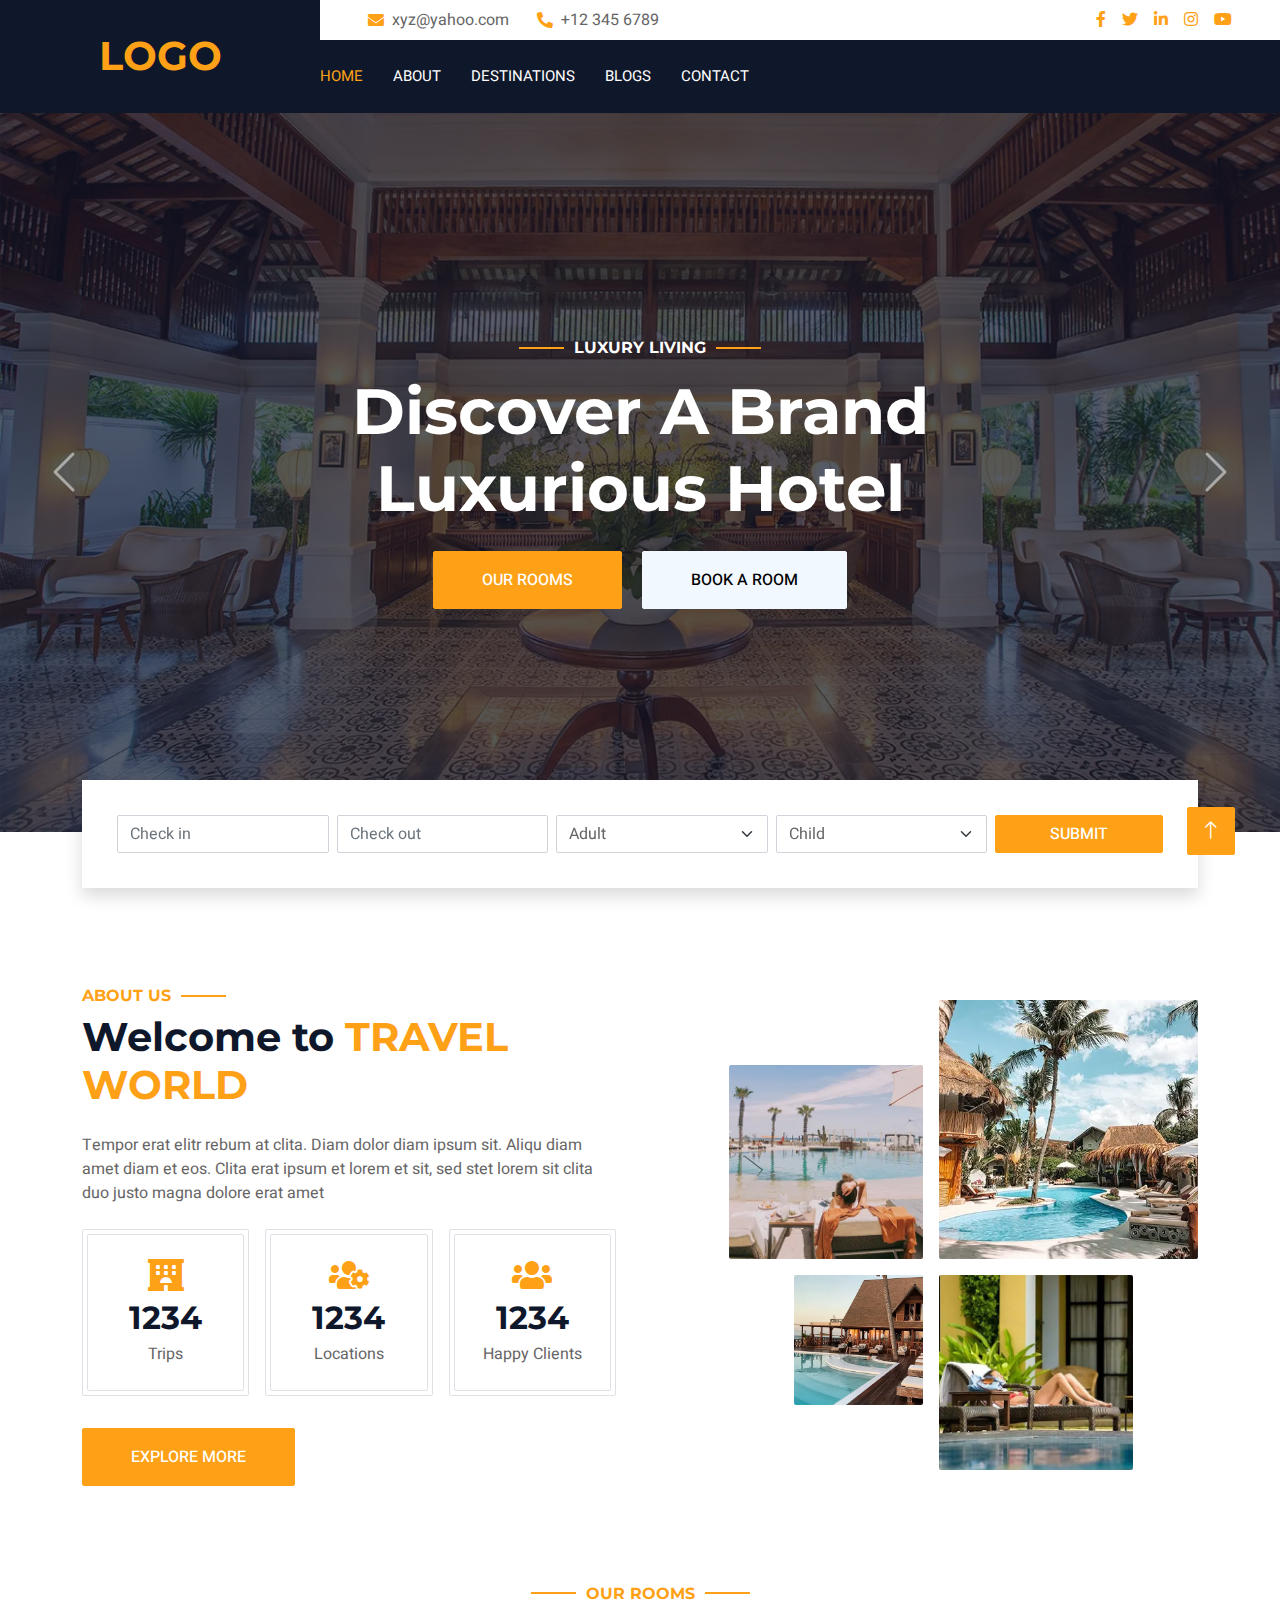
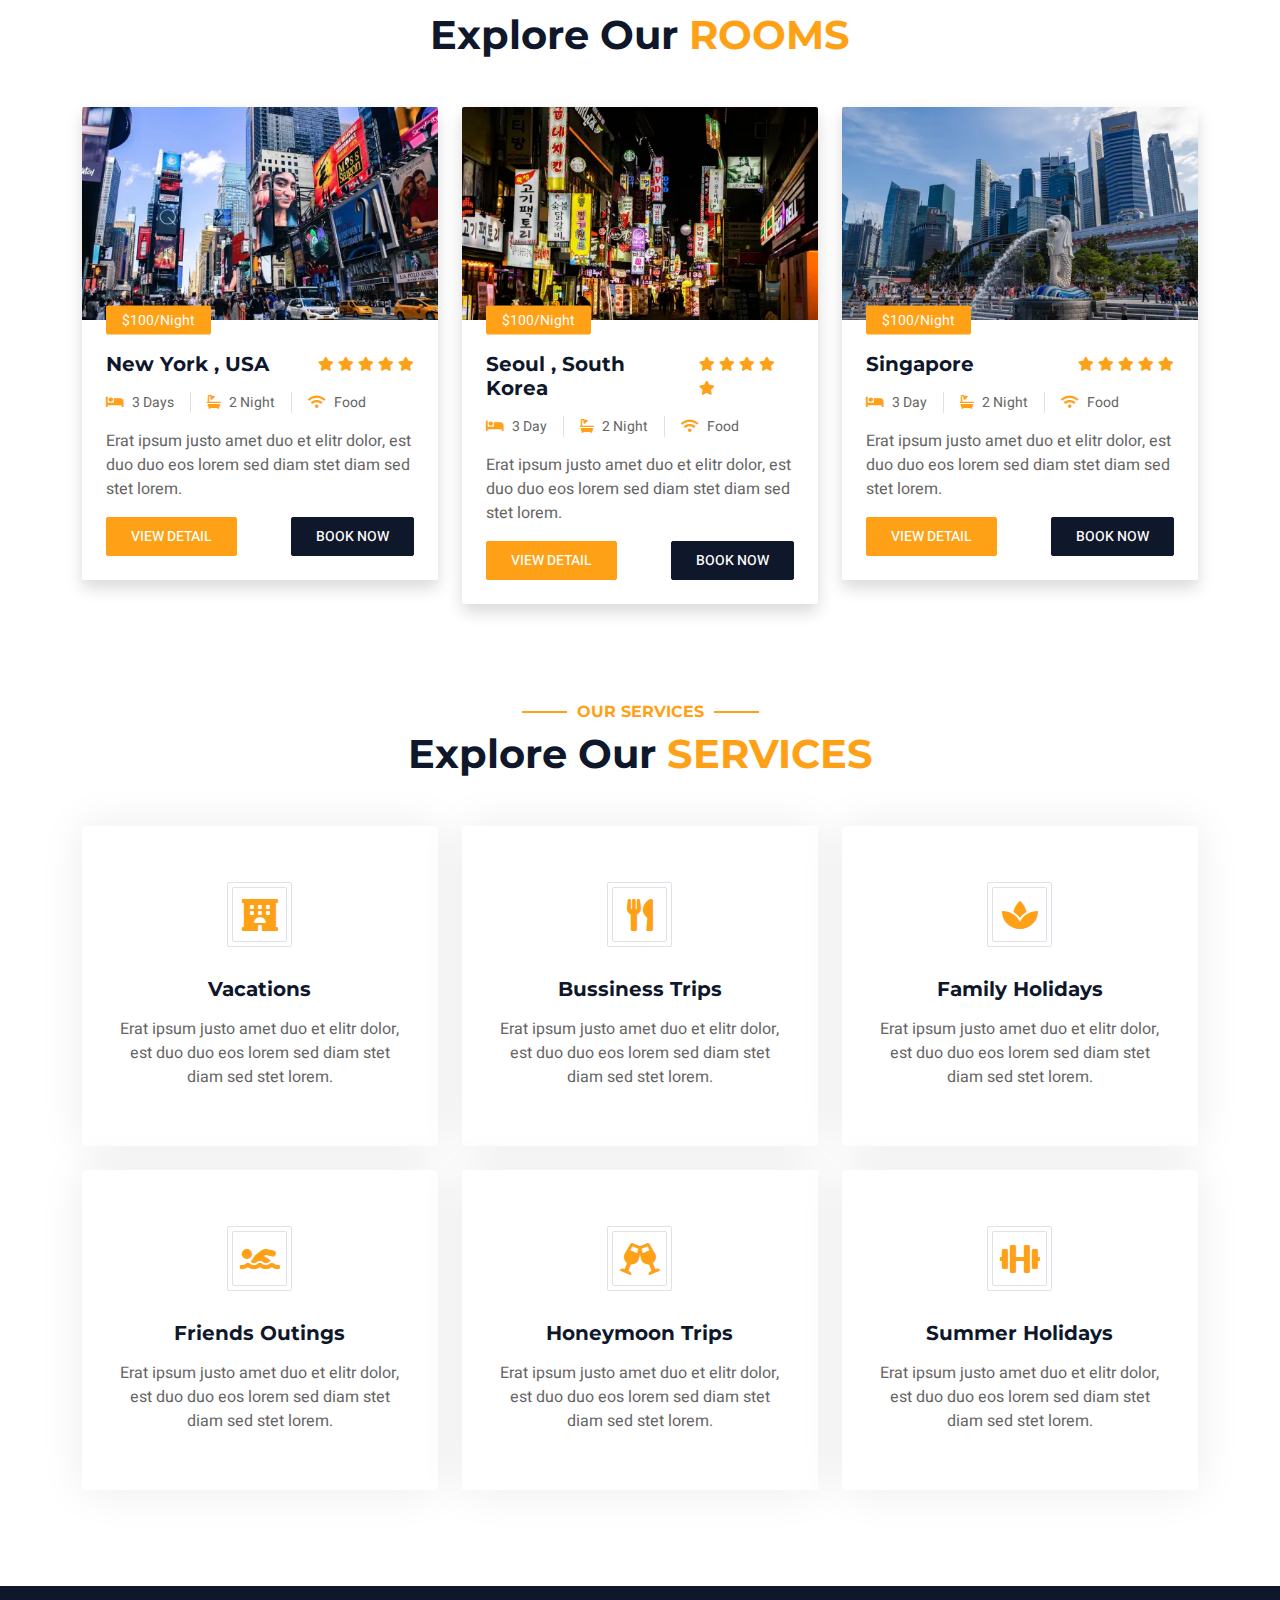
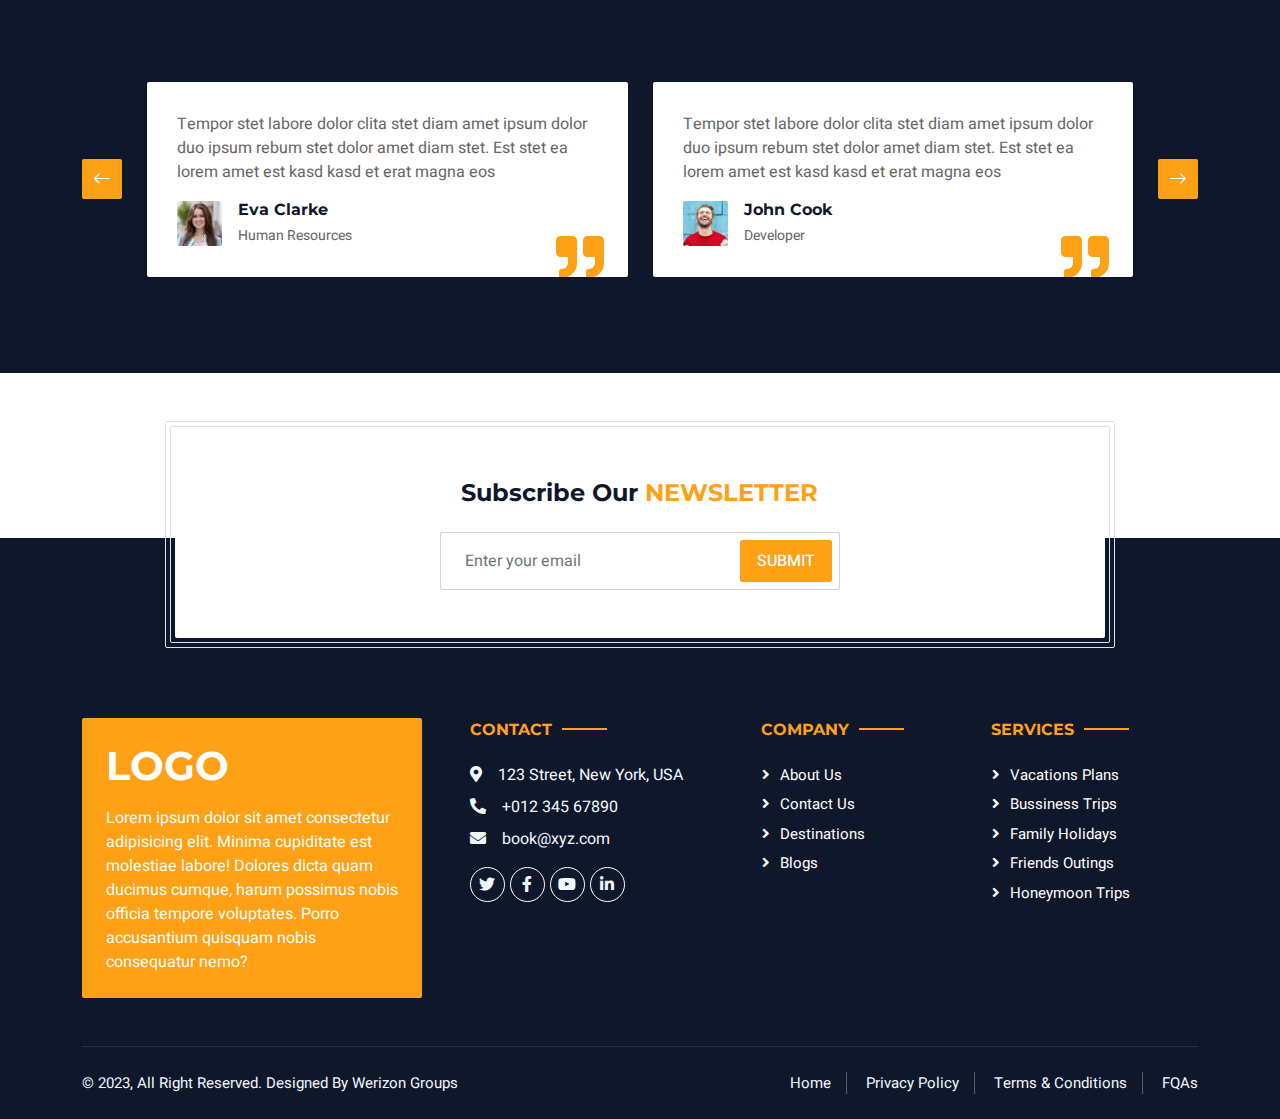
==== commit fd6a38e8: "Add files via upload" ====
--- a/index.html
+++ b/index.html
@@ -8,8 +8,7 @@
     <meta content="" name="keywords">
     <meta content="" name="description">
 
-    <!-- Favicon -->
-    <link href="img/favicon.ico" rel="icon">
+   
 
     <!-- Google Web Fonts -->
     <link rel="preconnect" href="https://fonts.googleapis.com">
@@ -21,9 +20,9 @@
     <link href="https://cdn.jsdelivr.net/npm/bootstrap-icons@1.4.1/font/bootstrap-icons.css" rel="stylesheet">
 
     <!-- Libraries Stylesheet -->
-    <!-- <link href="lib/animate/animate.min.css" rel="stylesheet">
-    <link href="lib/owlcarousel/assets/owl.carousel.min.css" rel="stylesheet">
-    <link href="lib/tempusdominus/css/tempusdominus-bootstrap-4.min.css" rel="stylesheet" /> -->
+    <link href="lib/animate/animate.min.css" rel="stylesheet">
+    <link href="js/owlcarousel/assets/owl.carousel.min.css" rel="stylesheet">
+    <link href="js/tempusdominus/css/tempusdominus-bootstrap-4.min.css" rel="stylesheet" />
 
     <!-- Customized Bootstrap Stylesheet -->
     <link href="css/bootstrap.min.css" rel="stylesheet">
@@ -473,16 +472,16 @@
 
 
         <!-- Testimonial Start -->
-        <!-- <div class="container-xxl testimonial my-5 py-5 bg-dark wow zoomIn" data-wow-delay="0.1s">
+        <div class="container-xxl testimonial my-5 py-5 bg-dark wow zoomIn" data-wow-delay="0.1s">
             <div class="container">
                 <div class="owl-carousel testimonial-carousel py-5">
                     <div class="testimonial-item position-relative bg-white rounded overflow-hidden">
                         <p>Tempor stet labore dolor clita stet diam amet ipsum dolor duo ipsum rebum stet dolor amet diam stet. Est stet ea lorem amet est kasd kasd et erat magna eos</p>
                         <div class="d-flex align-items-center">
-                            <img class="img-fluid flex-shrink-0 rounded" src="img/testimonial-1.jpg" style="width: 45px; height: 45px;">
+                            <img class="img-fluid flex-shrink-0 rounded" src="img/testimonial-1.webp" style="width: 45px; height: 45px;">
                             <div class="ps-3">
-                                <h6 class="fw-bold mb-1">Client Name</h6>
-                                <small>Profession</small>
+                                <h6 class="fw-bold mb-1">Eva Clarke</h6>
+                                <small>Human Resources</small>
                             </div>
                         </div>
                         <i class="fa fa-quote-right fa-3x text-primary position-absolute end-0 bottom-0 me-4 mb-n1"></i>
@@ -490,10 +489,10 @@
                     <div class="testimonial-item position-relative bg-white rounded overflow-hidden">
                         <p>Tempor stet labore dolor clita stet diam amet ipsum dolor duo ipsum rebum stet dolor amet diam stet. Est stet ea lorem amet est kasd kasd et erat magna eos</p>
                         <div class="d-flex align-items-center">
-                            <img class="img-fluid flex-shrink-0 rounded" src="img/testimonial-2.jpg" style="width: 45px; height: 45px;">
+                            <img class="img-fluid flex-shrink-0 rounded" src="img/testimonial-2.webp" style="width: 45px; height: 45px;">
                             <div class="ps-3">
-                                <h6 class="fw-bold mb-1">Client Name</h6>
-                                <small>Profession</small>
+                                <h6 class="fw-bold mb-1">John Cook</h6>
+                                <small>Developer</small>
                             </div>
                         </div>
                         <i class="fa fa-quote-right fa-3x text-primary position-absolute end-0 bottom-0 me-4 mb-n1"></i>
@@ -501,17 +500,17 @@
                     <div class="testimonial-item position-relative bg-white rounded overflow-hidden">
                         <p>Tempor stet labore dolor clita stet diam amet ipsum dolor duo ipsum rebum stet dolor amet diam stet. Est stet ea lorem amet est kasd kasd et erat magna eos</p>
                         <div class="d-flex align-items-center">
-                            <img class="img-fluid flex-shrink-0 rounded" src="img/testimonial-3.jpg" style="width: 45px; height: 45px;">
+                            <img class="img-fluid flex-shrink-0 rounded" src="img/testimonial-3.webp" style="width: 45px; height: 45px;">
                             <div class="ps-3">
-                                <h6 class="fw-bold mb-1">Client Name</h6>
-                                <small>Profession</small>
+                                <h6 class="fw-bold mb-1">Jacob Martin</h6>
+                                <small>SEO</small>
                             </div>
                         </div>
                         <i class="fa fa-quote-right fa-3x text-primary position-absolute end-0 bottom-0 me-4 mb-n1"></i>
                     </div>
                 </div>
             </div>
-        </div> -->
+        </div>
         <!-- Testimonial End -->
 
 
@@ -594,7 +593,7 @@
 
 
         <!-- Newsletter Start -->
-        <!-- <div class="container newsletter mt-5 wow fadeIn" data-wow-delay="0.1s">
+        <div class="container newsletter mt-5 wow fadeIn" data-wow-delay="0.1s">
             <div class="row justify-content-center">
                 <div class="col-lg-10 border rounded p-1">
                     <div class="border rounded text-center p-1">
@@ -608,7 +607,7 @@
                     </div>
                 </div>
             </div>
-        </div> -->
+        </div>
         <!-- Newsletter Start -->
         
 
@@ -628,7 +627,7 @@
                         <h6 class="section-title text-start text-primary text-uppercase mb-4">Contact</h6>
                         <p class="mb-2"><i class="fa fa-map-marker-alt me-3"></i>123 Street, New York, USA</p>
                         <p class="mb-2"><i class="fa fa-phone-alt me-3"></i>+012 345 67890</p>
-                        <p class="mb-2"><i class="fa fa-envelope me-3"></i>info@example.com</p>
+                        <p class="mb-2"><i class="fa fa-envelope me-3"></i>book@xyz.com</p>
                         <div class="d-flex pt-2">
                             <a class="btn btn-outline-light btn-social" href=""><i class="fab fa-twitter"></i></a>
                             <a class="btn btn-outline-light btn-social" href=""><i class="fab fa-facebook-f"></i></a>
@@ -692,10 +691,10 @@
     <script src="lib/easing/easing.min.js"></script>
     <script src="lib/waypoints/waypoints.min.js"></script>
     <script src="lib/counterup/counterup.min.js"></script>
-    <script src="lib/owlcarousel/owl.carousel.min.js"></script>
-    <script src="lib/tempusdominus/js/moment.min.js"></script>
-    <script src="lib/tempusdominus/js/moment-timezone.min.js"></script>
-    <script src="lib/tempusdominus/js/tempusdominus-bootstrap-4.min.js"></script>
+    <script src="js/owlcarousel/owl.carousel.min.js"></script>
+    <script src="js/tempusdominus/js/moment.min.js"></script>
+    <script src="js/tempusdominus/js/moment-timezone.min.js"></script>
+    <script src="js/tempusdominus/js/tempusdominus-bootstrap-4.min.js"></script>
 
     <!-- Template Javascript -->
     <script src="js/main.js"></script>
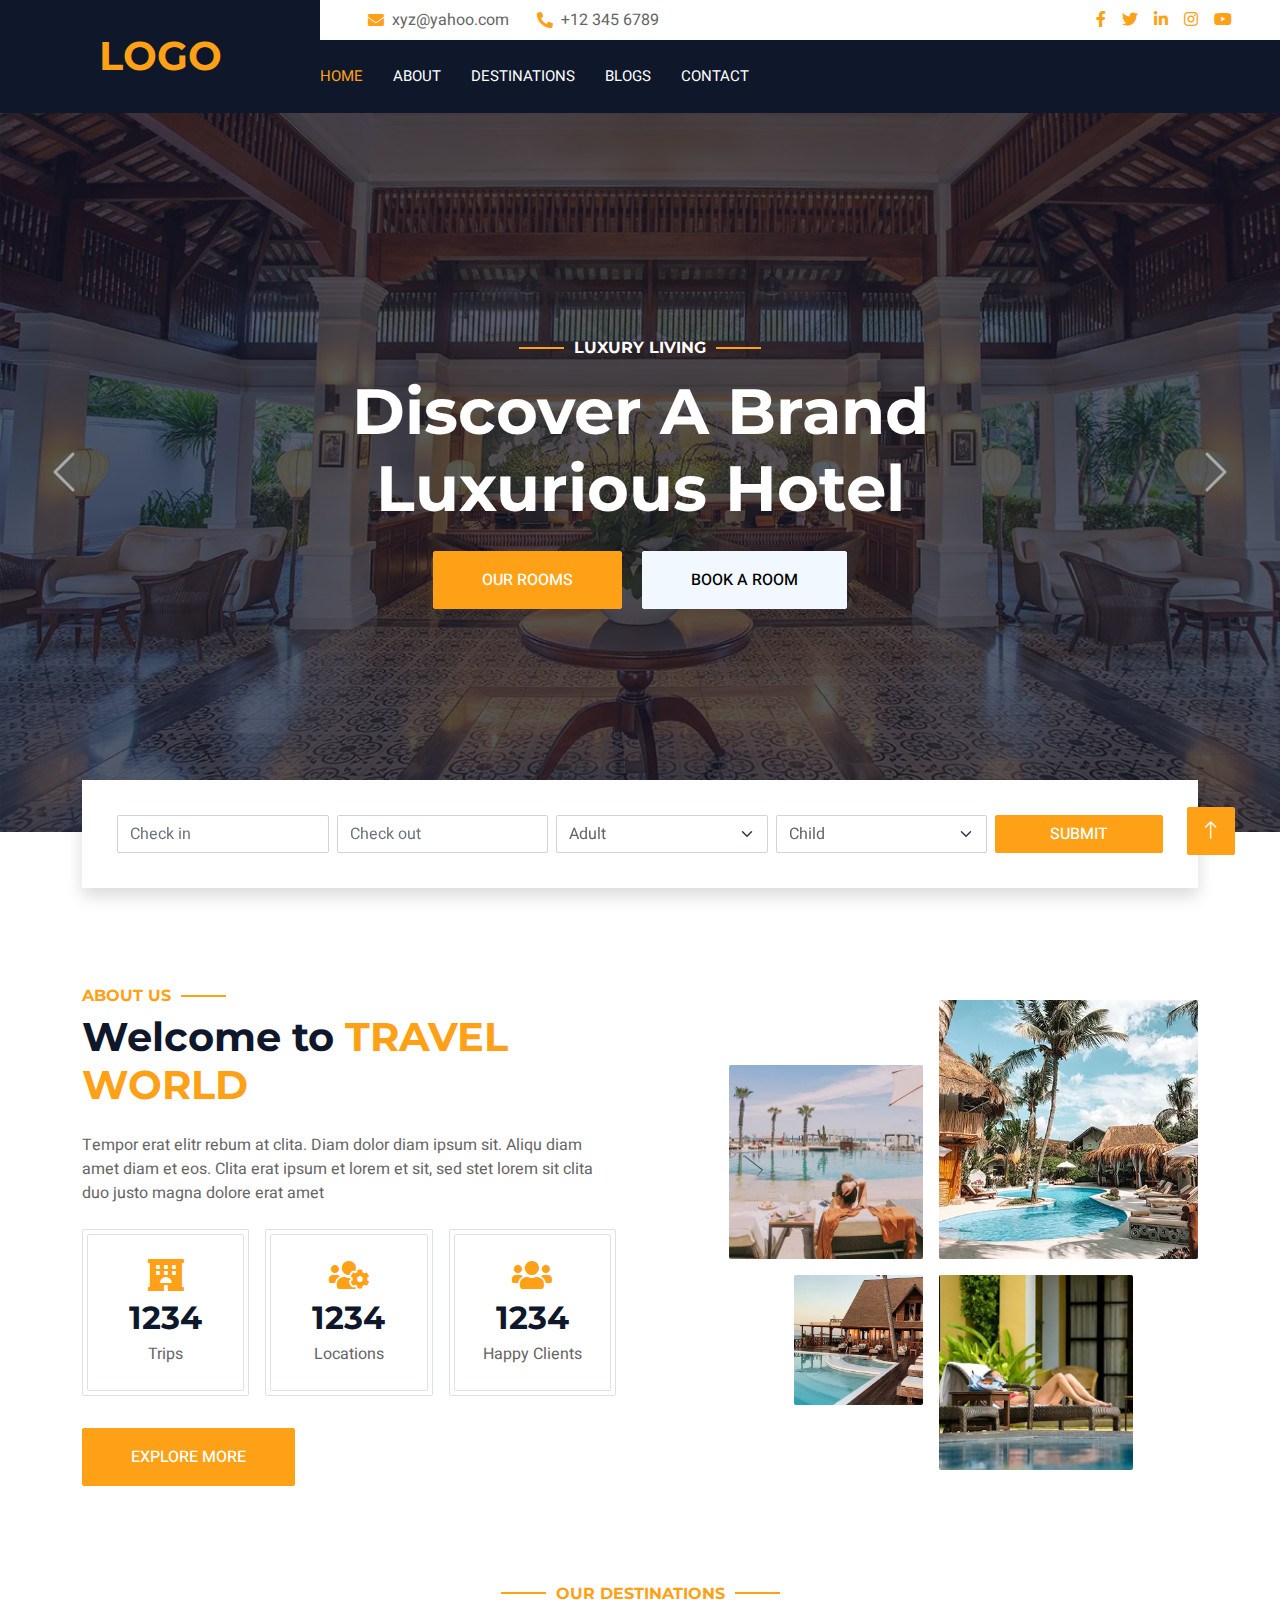
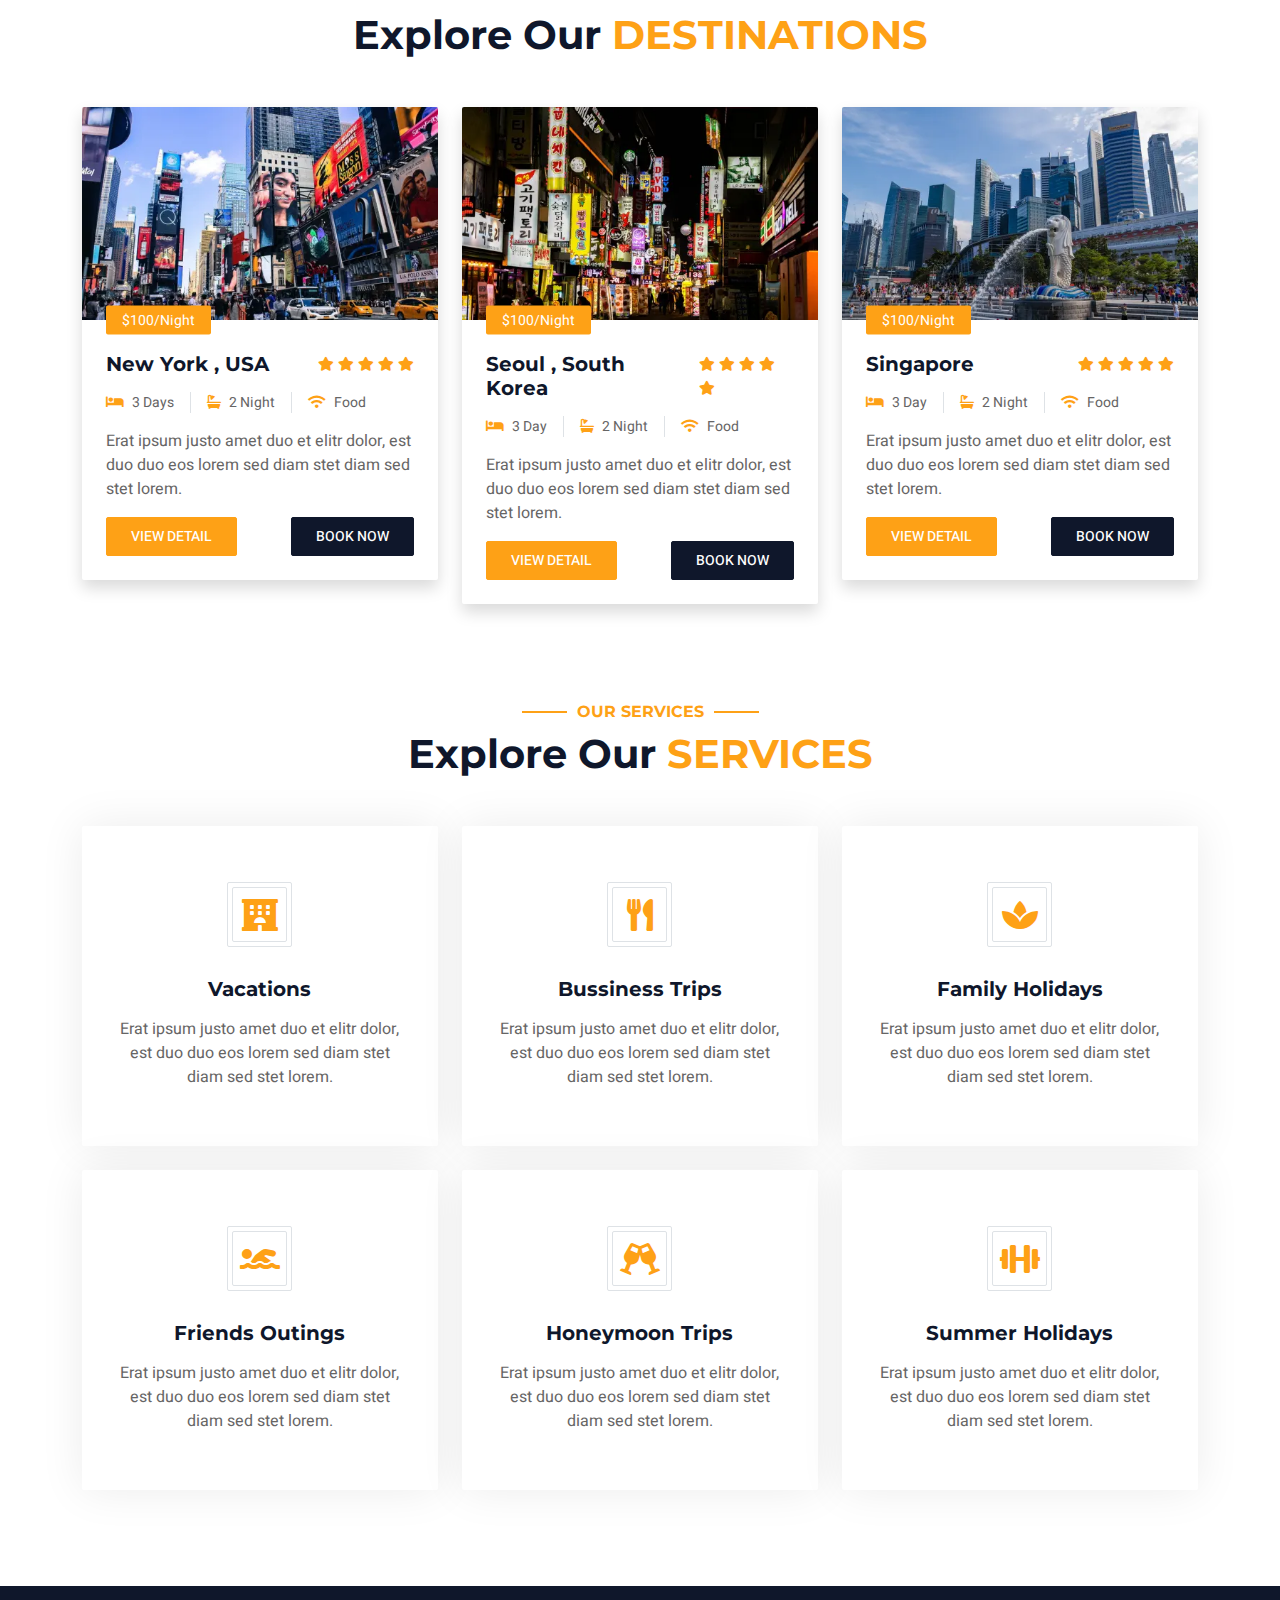
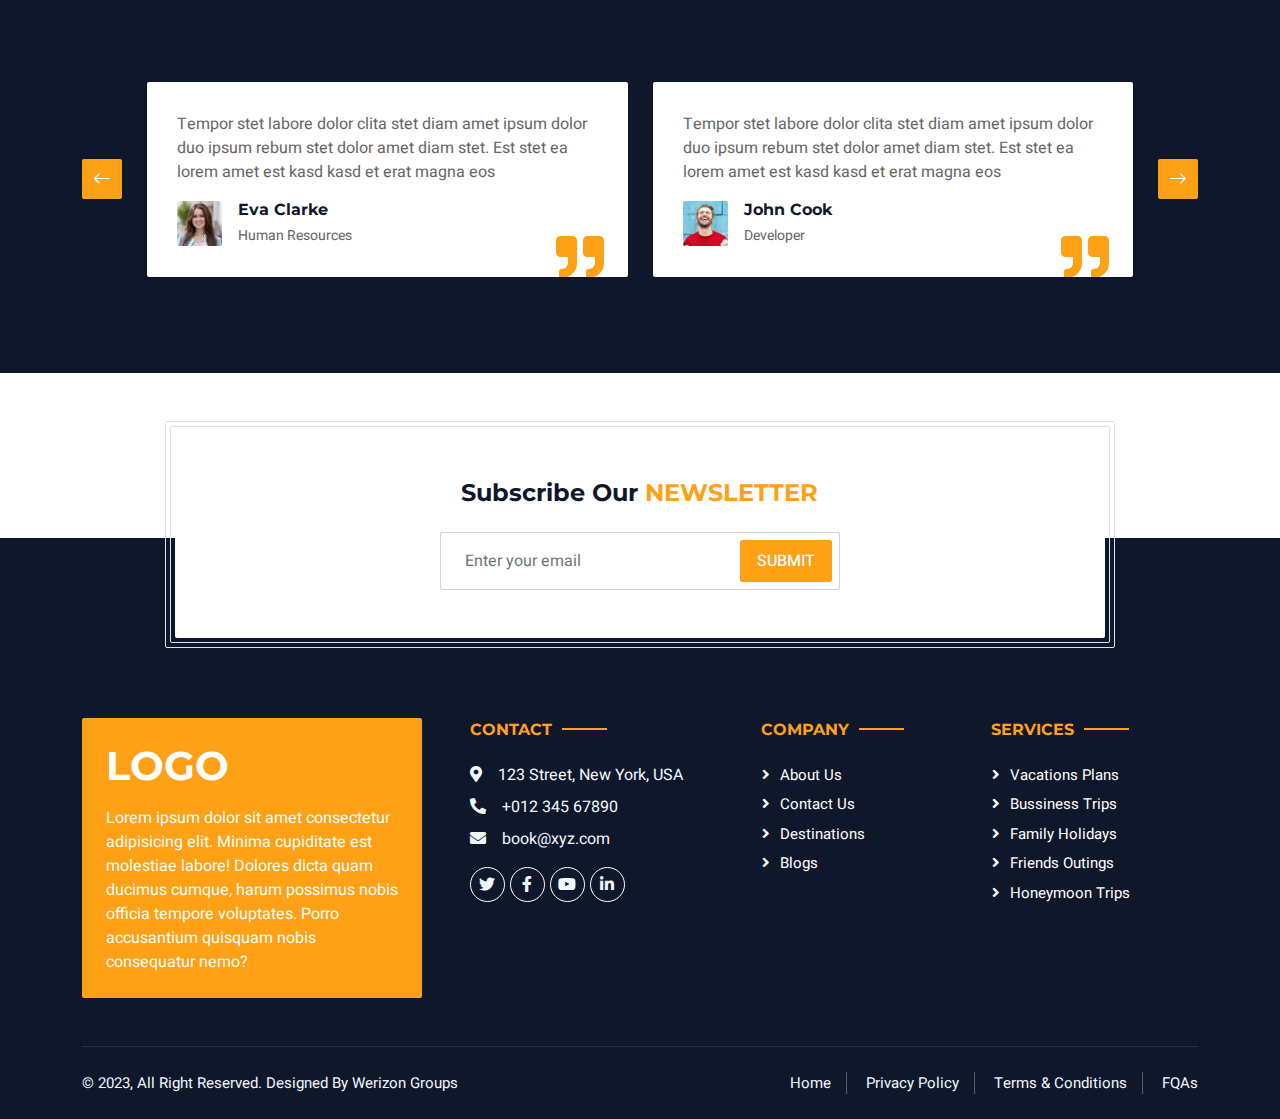
==== commit 3822aba0: "Add files via upload" ====
--- a/index.html
+++ b/index.html
@@ -32,6 +32,33 @@
 </head>
 
 <body>
+
+  <!-- marketing Popup -->
+  <div class="text-center modal-box">
+    <div class="fas fa-times"></div>
+    <img src="img/seoul.webp" class="img-fluid" alt="">
+    <p class="img-text">30% off Deals</p>
+    <!-- <div class="fas fa-phone icon1"></div> -->
+    <div class="body-modal">
+        <header class="fw-bold">For Booking <br> Call Now </header>
+    <p>
+       Lorem ipsum dolor sit amet, consectetur adipisicing elit. Odit, suscipit, pers
+    </p>
+    <form action="">
+       <h3>+1 234 567 89</h3>
+       <button>Call Now</button>
+    </form>
+    <div class="icons">
+       <i class="fab fa-facebook-f"></i>
+       <i class="fab fa-twitter"></i>
+       <i class="fab fa-instagram"></i>
+       <i class="fab fa-youtube"></i>
+    </div>
+    </div>
+ </div>
+ 
+
+
     <div class="container-xxl bg-white p-0">
         <!-- Spinner Start -->
         <!-- <div id="spinner" class="show bg-white position-fixed translate-middle w-100 vh-100 top-50 start-50 d-flex align-items-center justify-content-center">
@@ -82,7 +109,7 @@
                             <div class="navbar-nav mr-auto py-0">
                                 <a href="index.html" class="nav-item nav-link active">Home</a>
                                 <a href="about.html" class="nav-item nav-link">About</a>
-                                <a href="Destinations.html" class="nav-item nav-link">Destinations</a>
+                                <a href="destinations.html" class="nav-item nav-link">Destinations</a>
                                 <a href="blogs.html" class="nav-item nav-link">Blogs</a>
                                 
                                 <a href="contact.html" class="nav-item nav-link">Contact</a>
@@ -117,8 +144,8 @@
                             <div class="p-3" style="max-width: 700px;">
                                 <h6 class="section-title text-white text-uppercase mb-3 animated slideInDown">Luxury Living</h6>
                                 <h1 class="display-3 text-white mb-4 animated slideInDown">Discover A Brand Luxurious Hotel</h1>
-                                <a href="" class="btn btn-primary py-md-3 px-md-5 me-3 animated slideInLeft">Our Rooms</a>
-                                <a href="" class="btn btn-light py-md-3 px-md-5 animated slideInRight">Book A Room</a>
+                                <a href="" class="btn btn-primary py-md-3 px-md-5 me-3 animated slideInLeft">Our Tours</a>
+                                <a href="" class="btn btn-light py-md-3 px-md-5 animated slideInRight">Book A Tour</a>
                             </div>
                         </div>
                     </div>
@@ -245,12 +272,12 @@
         <!-- About End -->
 
 
-        <!-- Room Start -->
+        <!-- Destinations Start -->
         <div class="container-xxl py-5">
             <div class="container">
                 <div class="text-center wow fadeInUp" data-wow-delay="0.1s">
-                    <h6 class="section-title text-center text-primary text-uppercase">Our Rooms</h6>
-                    <h1 class="mb-5">Explore Our <span class="text-primary text-uppercase">Rooms</span></h1>
+                    <h6 class="section-title text-center text-primary text-uppercase">Our Destinations</h6>
+                    <h1 class="mb-5">Explore Our <span class="text-primary text-uppercase">Destinations</span></h1>
                 </div>
                 <div class="row g-4">
                     <div class="col-lg-4 col-md-6 wow fadeInUp" data-wow-delay="0.1s">
@@ -346,7 +373,7 @@
                 </div>
             </div>
         </div>
-        <!-- Room End -->
+        <!-- Destinations End -->
 
 
         <!-- Video Start -->
@@ -639,18 +666,18 @@
                         <div class="row gy-5 g-4">
                             <div class="col-md-6">
                                 <h6 class="section-title text-start text-primary text-uppercase mb-4">Company</h6>
-                                <a class="btn btn-link" href="">About Us</a>
-                                <a class="btn btn-link" href="">Contact Us</a>
-                                <a class="btn btn-link" href="">Destinations</a>
+                                <a class="btn btn-link" href="about.html">About Us</a>
+                                <a class="btn btn-link" href="contact.html">Contact Us</a>
+                                <a class="btn btn-link" href="destinations.html">Destinations</a>
                                 <a class="btn btn-link" href="">Blogs</a>
                             </div>
                             <div class="col-md-6">
                                 <h6 class="section-title text-start text-primary text-uppercase mb-4">Services</h6>
-                                <a class="btn btn-link" href="">Vacations Plans</a>
-                                <a class="btn btn-link" href="">Bussiness Trips</a>
-                                <a class="btn btn-link" href="">Family Holidays</a>
-                                <a class="btn btn-link" href="">Friends Outings</a>
-                                <a class="btn btn-link" href="">Honeymoon Trips</a>
+                                <a class="btn btn-link" href="destinations.html">Vacations Plans</a>
+                                <a class="btn btn-link" href="destinations.html">Bussiness Trips</a>
+                                <a class="btn btn-link" href="destinations.html">Family Holidays</a>
+                                <a class="btn btn-link" href="destinations.html">Friends Outings</a>
+                                <a class="btn btn-link" href="destinations.html">Honeymoon Trips</a>
                             </div>
                         </div>
                     </div>
@@ -667,10 +694,10 @@
                         </div>
                         <div class="col-md-6 text-center text-md-end">
                             <div class="footer-menu">
-                                <a href="">Home</a>
-                                <a href="">Privacy Policy</a>
-                                <a href="">Terms & Conditions</a>
-                                <a href="">FQAs</a>
+                                <a href="index.html">Home</a>
+                                <a href="privacy.html">Privacy Policy</a>
+                                <a href="terms.html">Terms & Conditions</a>
+                                <a href="faq.html">FQAs</a>
                             </div>
                         </div>
                     </div>
--- a/css/style.css
+++ b/css/style.css
@@ -488,4 +488,125 @@
     margin-right: 0;
     padding-right: 0;
     border-right: none;
-}+}
+
+/* Marketing PopUp */
+
+.modal-box{
+	/* top: 40%; */
+	opacity: 1;
+	position: fixed;
+	display: none;
+	background: white;
+	height: auto;
+	left: 0; 
+	right: 0; 
+	top: 20%;  
+	margin: auto;
+	max-width: 400px;
+	/* padding: 30px; */
+	z-index: 100;
+	border-radius: 5px;
+	border: 1px solid var(--primary);
+	box-shadow: 5px 5px 30px rgba(0,0,0,.2);
+  }
+  .modal-box img{
+    filter: brightness(35%);
+  }
+  .modal-box .img-text{
+    position: absolute;
+    font-weight: 700;
+    font-size: 40px;
+    color: White;
+    top: 120px;
+    left: 70px;
+  }
+  .modal-box .body-modal{
+    padding: 30px;
+    padding-top: 0px;
+  }
+  .modal-box .fa-times{
+	position: absolute;
+	top: 0;
+	right: 0;
+	background: var(--primary);
+	height: 45px;
+	width: 50px;
+	line-height: 40px;
+	color: white;
+	font-size: 18px;
+	border-radius: 0 5px 0 50px;
+	padding-left: 13px;
+	cursor: pointer;
+    z-index: 112;
+  }
+  .fa-times:hover{
+	font-size: 22px;
+  }
+  .modal-box .icon1{
+	font-size: 60px;
+	background: var(--primary);
+	height: 120px;
+	width: 120px;
+	color: white;
+	border-radius: 50%;
+	line-height: 120px;
+	text-align: center;
+	margin-bottom: 10px;
+  }
+  .modal-box header{
+	font-size: 31px;
+	font-family: 'Lobster Two';
+	margin-bottom: 10px;
+  }
+  .modal-box p{
+	/* margin-bottom: 10px; */
+	line-height: 20px;
+	color: grey;
+  }
+  form input, form button{
+	height: 50px;
+	width: 95%;
+	border-radius: 3px;
+  }
+  form .icon2{
+	position: absolute;
+	height: 50px;
+	width: 50px;
+	margin-top: 15px;
+	background: var(--primary);
+	color: white;
+	line-height: 50px;
+	font-size: 24px;
+	border-radius: 5px 0 0 5px;
+  }
+
+  form button{
+	margin-top: 15px;
+	background: var(--primary);
+	color: white;
+	font-size: 25px;
+	border: 1px solid var(--primary);
+	letter-spacing: 1px;
+	cursor: pointer;
+	outline: none;
+	transition: .3s;
+  }
+  form button:hover{
+	background: var(--primary);
+	border: 1px solid var(--primary);
+	letter-spacing: 2px;
+  }
+  .modal-box .icons{
+	margin-top: 25px;
+  }
+  .icons i{
+	font-size: 22px;
+	margin: 0 7px;
+	color: var(--primary);
+	cursor: pointer;
+  }
+  .icons i:hover{
+	transform: scale(1.1);
+	color: var(--primary);
+  }
